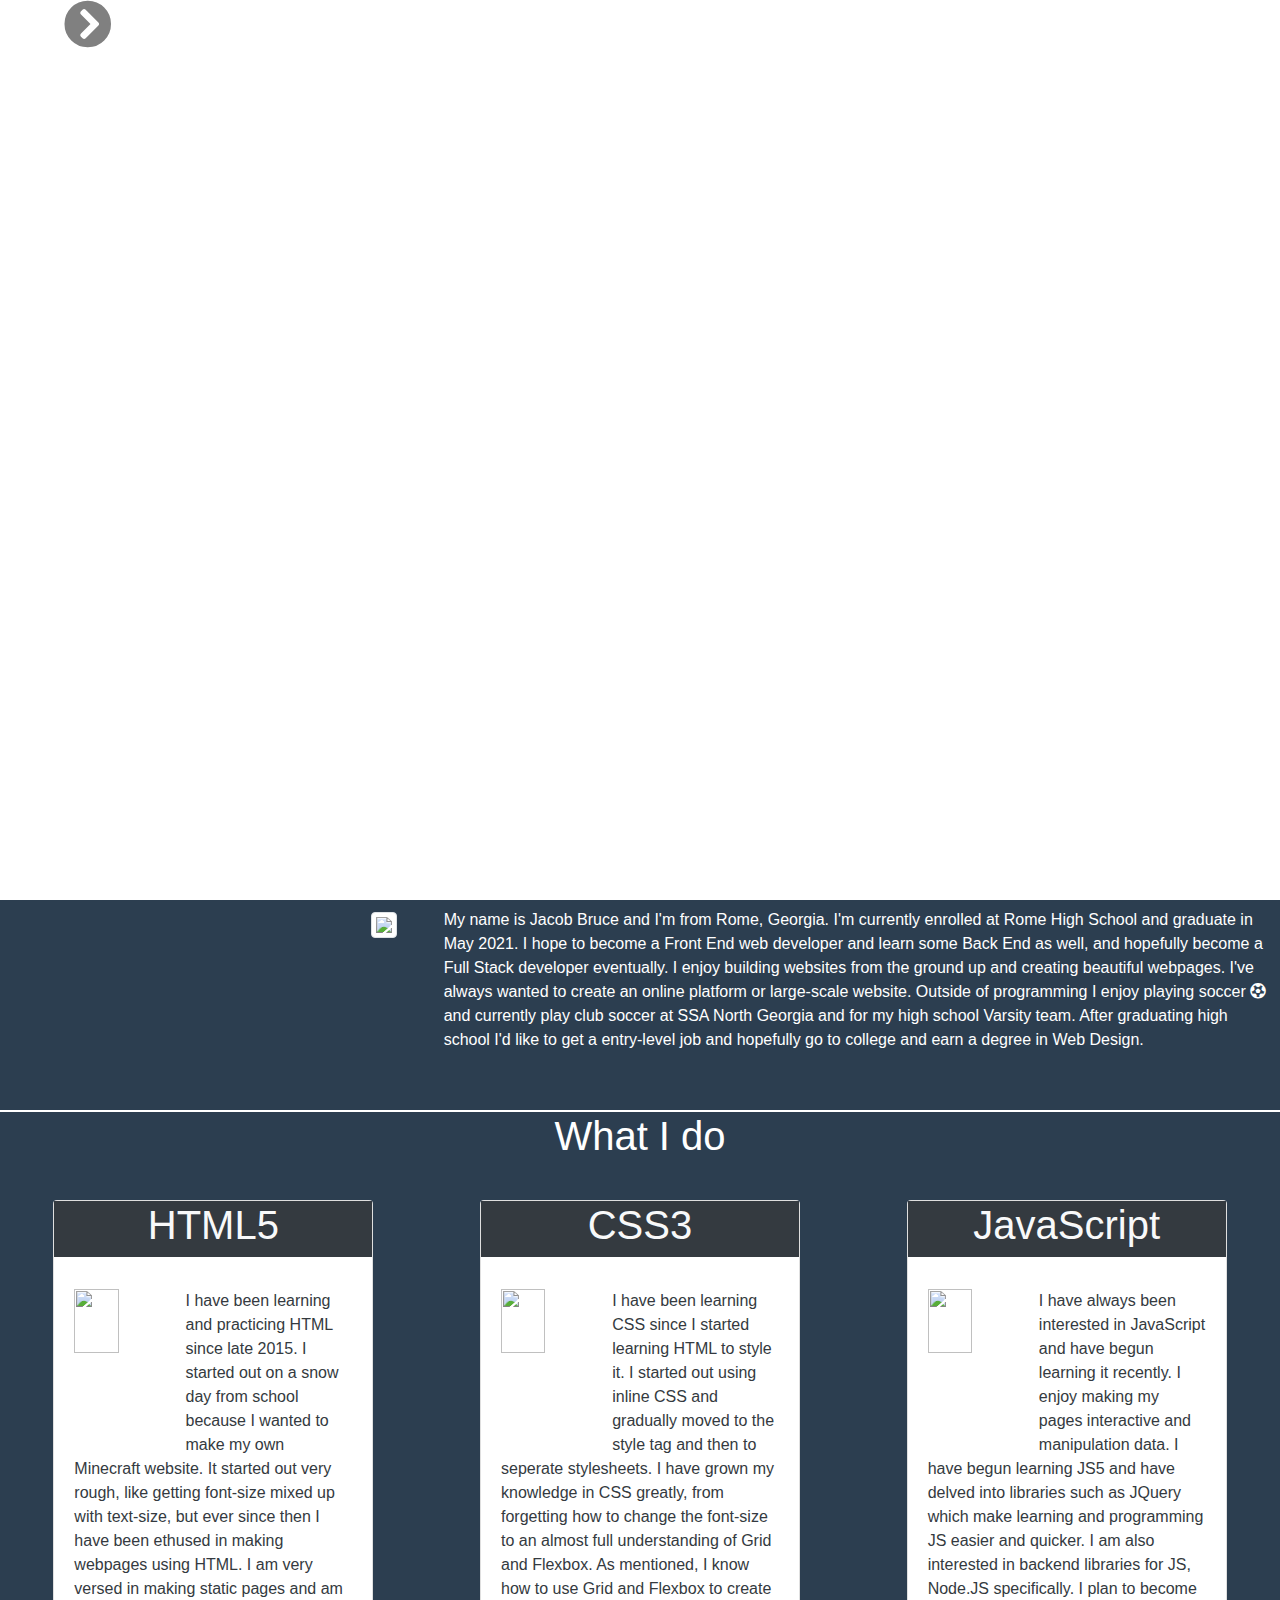
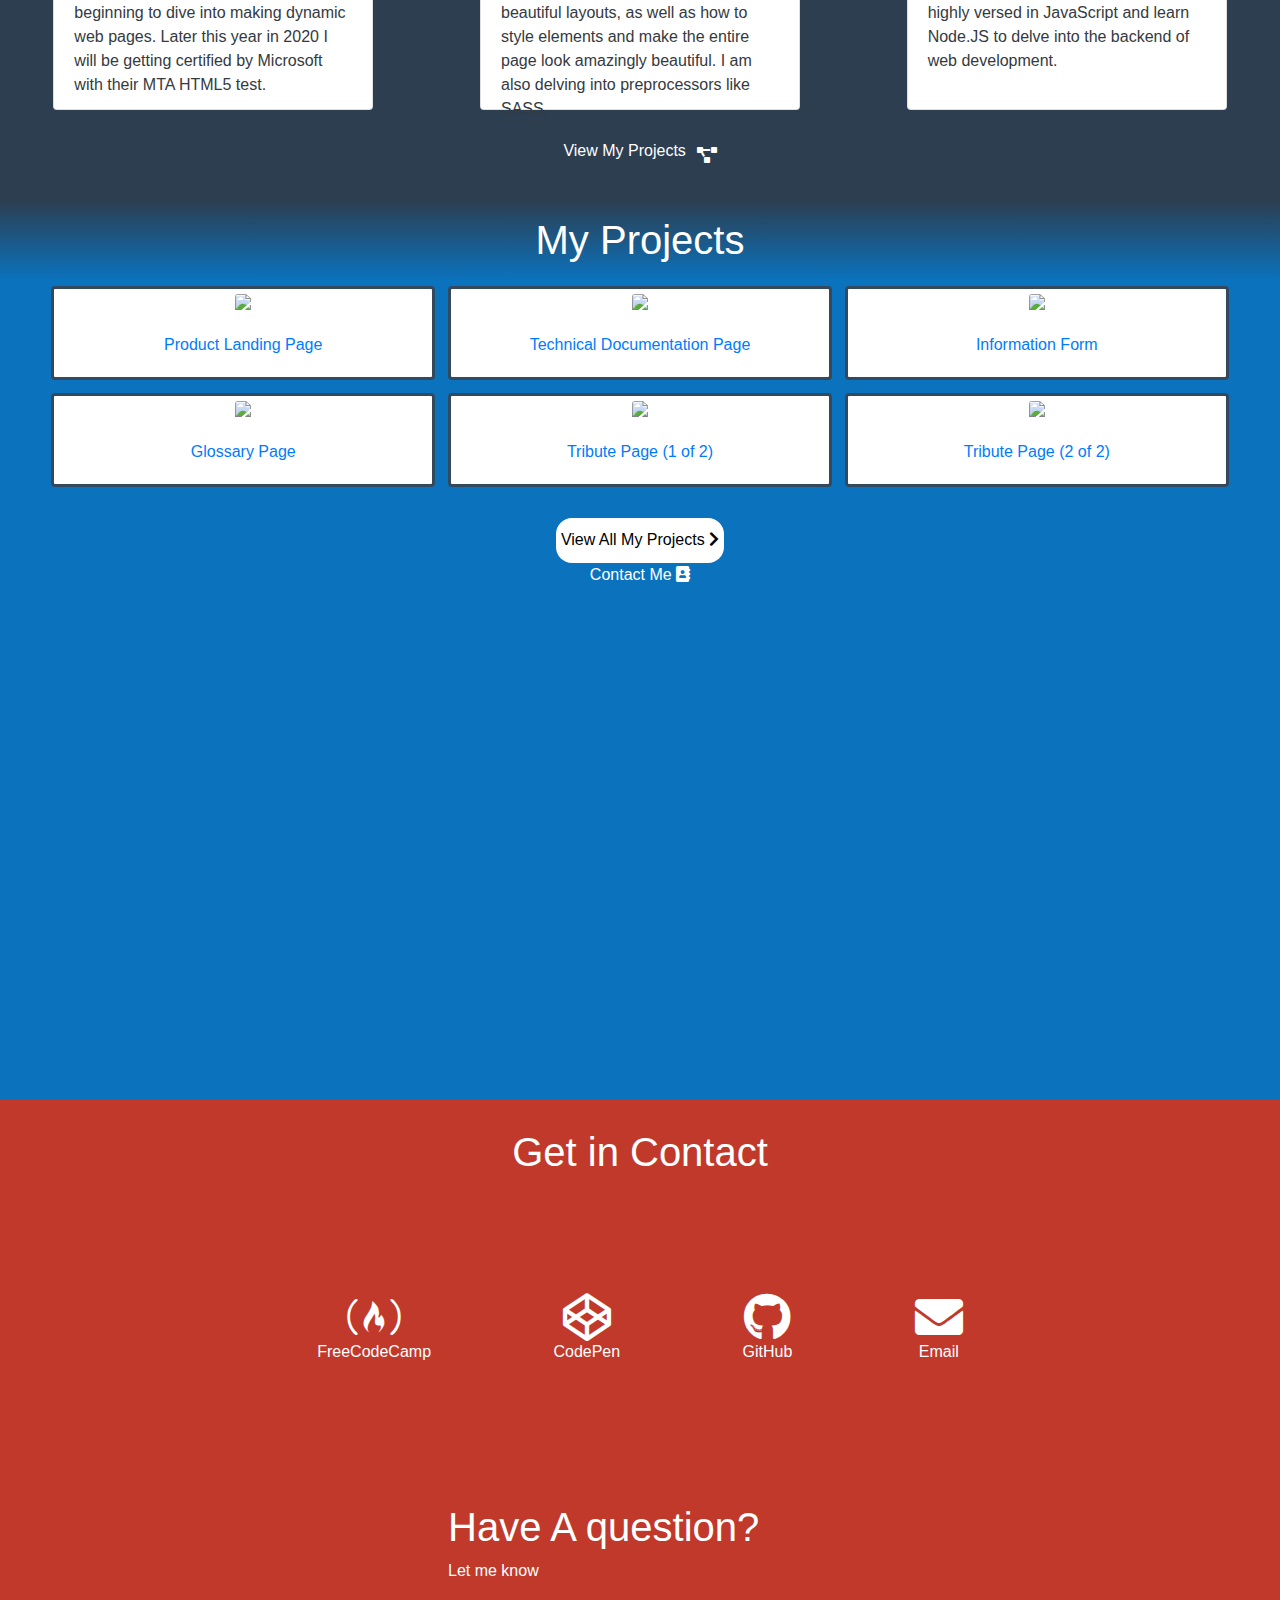
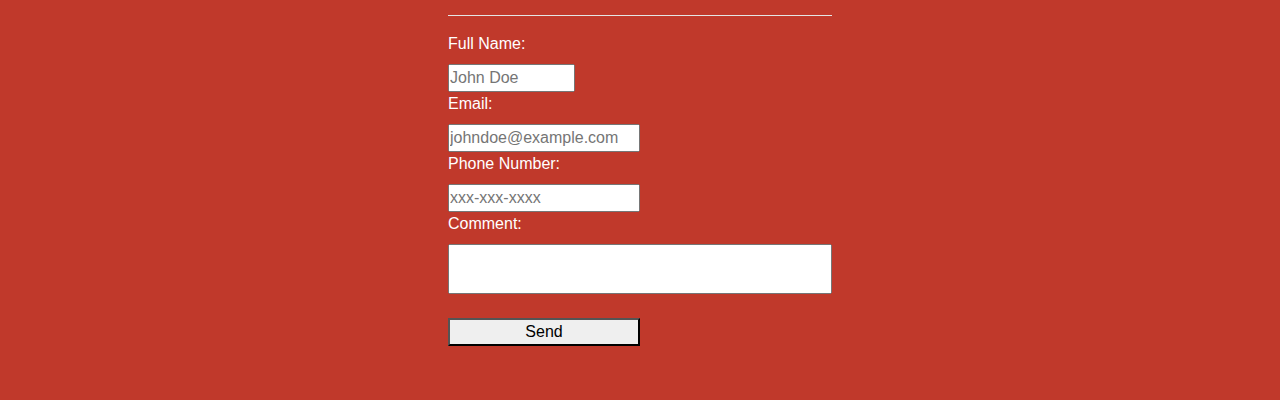
==== index.html @ b1f27647 "Fixed C&P Error" ====
<!DOCTYPE html>
<hmtl>

  <head>
    <link rel="stylesheet" type="text/css"
      href="https://cdnjs.cloudflare.com/ajax/libs/twitter-bootstrap/4.1.3/css/bootstrap.min.css">
    <link rel="stylesheet" type="text/css"
      href="https://cdnjs.cloudflare.com/ajax/libs/font-awesome/5.11.2/css/all.min.css">
    <link rel="stylesheet" type="text/css" href="Main.css">
  </head>

  <body>
    <script src="https://cdnjs.cloudflare.com/ajax/libs/jquery/3.4.1/jquery.min.js"></script>
    <script src="https://cdnjs.cloudflare.com/ajax/libs/popper.js/1.16.0/popper.min.js"></script>
    <script src="https://cdnjs.cloudflare.com/ajax/libs/twitter-bootstrap/4.4.1/js/bootstrap.min.js"></script>
    <script src="Main.js"></script>
    <!-- In use on CodePen -- For copy and paste only -->
    <script src="https://cdn.freecodecamp.org/testable-projects-fcc/v1/bundle.js"></script>

    <nav id="navbar">
      <i class="fas fa-chevron-circle-right fa-3x" id="nav-icon"></i>
      <div id="nav-sub">
        <a href="#welcome-section">
          <i class="fas fa-user fa-2x"></i>
        </a>
        <a href="#projects">
          <i class="fas fa-clipboard-list fa-2x"></i>
        </a>
        <a href="#contact">
          <i class="fas fa-address-card fa-2x"></i>
        </a>
      </div>
    </nav>

    <header id="heading-section">

      <div style="text-align: center;">
        <object data="https://s3-us-west-2.amazonaws.com/s.cdpn.io/1438993/Logo2.svg" type="image/svg+xml"></object>
        <h1> Hi, I'm Jacob Bruce </h1>
        <br>
        <h2> A Front-End web devleoper </h2>
      </div>

      <a href="#welcome-section">
        <i class="fas fa-angle-double-down fa-3x"
          style="position: absolute; bottom: 5%;animation: upAndDown 2s linear 1s infinite;"></i>
      </a>

    </header>

    <section id="welcome-section">

      <div class="center-ctnr" id="prsnl-timg-ctnr">
        <img class="img-fluid img-thumbnail" src="https://s3-us-west-2.amazonaws.com/s.cdpn.io/1438993/PFPHoco.jpg"
          id="personal-thumbnail" onmouseover="pfpHover()" onmouseout="pfpUnHover()" />
      </div>

      <article id="about-me">
        My name is Jacob Bruce and I'm from Rome, Georgia. I'm currently enrolled at Rome High School and graduate in May 2021. I hope to become a Front End web developer and learn some Back End as well, and hopefully become a Full Stack developer eventually. I enjoy building websites from the ground up and creating beautiful webpages. I've always wanted to create an online platform or large-scale website. Outside of programming I enjoy playing soccer <i class="fas fa-futbol"></i> and currently play club soccer at SSA North Georgia and for my high school Varsity team. After graduating high school I'd like to get a entry-level job and hopefully go to college and earn a degree in Web Design.
      </article>

      <div id="whatIDo" class="center-ctnr">
        <h1> What I do </h1>
      </div>

      <div id="card-ctnr">

        <div class="card" id="htmlCard">
          <div class="card-title bg-dark text-light text-center">
            <h1> HTML5 </h1>
          </div>
          <div class="card-body text-dark"> 
            <img src="https://s3-us-west-2.amazonaws.com/s.cdpn.io/1438993/html5-logo.svg" style="width:40%;height:40%;float:left;"/>
            <p> 
            
              I have been learning and practicing HTML since late 2015. I started out on a snow day from school because I wanted to make my own Minecraft website. It started out very rough, like getting font-size mixed up with text-size, but ever since then I have been ethused in making webpages using HTML. I am very versed in making static pages and am beginning to dive into making dynamic web pages. Later this year in 2020 I will be getting certified by Microsoft with their MTA HTML5 test.
              
            </p>
          </div>
        </div>

        <div class="card" id="cssCard">
          <div class="card-title bg-dark text-light text-center">
            <h1> CSS3 </h1>
          </div>
          <div class="card-body text-dark"> 
            <img src="https://s3-us-west-2.amazonaws.com/s.cdpn.io/1438993/css3-logo.svg" style="width:40%;height:40%;float:left;"/>
            <p>
            
              I have been learning CSS since I started learning HTML to style it. I started out using inline CSS and gradually moved to the style tag and then to seperate stylesheets. I have grown my knowledge in CSS greatly, from forgetting how to change the font-size to an almost full understanding of Grid and Flexbox. As mentioned, I know how to use Grid and Flexbox to create beautiful layouts, as well as how to style elements and make the entire page look amazingly beautiful. I am also delving into preprocessors like SASS.
            
            </p>
          </div>
        </div>

        <div class="card" id="laterCard">
          <div class="card-title bg-dark text-light text-center">
            <h1> JavaScript </h1>
          </div>
          <div class="card-body text-dark"> 
            <!-- <i class="fab fa-js-square fa-8x" style="color:yellow"></i> -->
            <img src="https://s3-us-west-2.amazonaws.com/s.cdpn.io/1438993/js5-logo.svg" style="width: 40%;height:40%; float:left;" />
            <p> 
              
              I have always been interested in JavaScript and have begun learning it recently. I enjoy making my pages interactive and manipulation data. I have begun learning JS5 and have delved into libraries such as JQuery which make learning and programming JS easier and quicker. I am also interested in backend libraries for JS, Node.JS specifically. I plan to become highly versed in JavaScript and learn Node.JS to delve into the backend of web development.
              
            </p>
          </div>
        </div>

      </div>

      <div id="toProj">
        <a href="#projects">
          <h6> View My Projects </h6>
          <i class="fas fa-project-diagram"></i>
        </a>
      </div>

    </section>

    <section id="projects">

      <h1 id="proj-sec-title"> My Projects </h1>

      <div id="proj-g-ctnr">

        <div class="project-tile card">
          <img class="card-img-top" src="https://i.imgur.com/QdYZKJm.png" />
          <div class="card-body">
            <a class="card-link" href=""> Product Landing Page </a>
          </div>
        </div>
        <div class="project-tile card">
          <img class="card-img-top" src="https://i.imgur.com/Fvy6zBQ.png" />
          <div class="card-body">
            <a class="card-link" href=""> Technical Documentation Page </a>
          </div>
        </div>
        <div class="project-tile card">
          <img class="card-img-top" src="https://i.imgur.com/29gOL0o.png" />
          <div class="card-body">
            <a class="card-link" href=""> Information Form </a>
          </div>
        </div>

        <div class="project-tile card">
          <img class="card-img-top" src="https://i.imgur.com/FCxvgwI.png" />
          <div class="card-body">
            <a class="card-link" href=""> Glossary Page </a>
          </div>
        </div>
        <div class="project-tile card">
          <img class="card-img-top" src="https://i.imgur.com/51404js.png" />
          <div class="card-body">
            <a class="card-link" href=""> Tribute Page (1 of 2) </a>
          </div>
        </div>

        <div class="project-tile card">
          <img class="card-img-top" src="https://i.imgur.com/tkwtBOj.png" />
          <div class="card-body">
            <a class="card-link" href=""> Tribute Page (2 of 2) </a>
          </div>
        </div>

      </div>

        <br/>
      <form action="https://codepen.io/Jacob-Bruce/pens/public" method="get" target="_blank">
        <button id="full-proj" type="submit">
          View All My Projects
          <i class="fas fa-chevron-right"></i>
        </button>
      </form>

      <a href="#contact" id="to-contact"> Contact Me <i class="fas fa-address-book"></i> </a>

    </section>

    <section id="contact">
      <h1 id="contact-title"> Get in Contact </h1>
      <div id="contact-icons">

        <a id="profile-link" href="https://www.freecodecamp.org/jacob_bruce" target="_blank">
          <i class="fab fa-free-code-camp fa-3x"></i>
          <h6> FreeCodeCamp </h6>
        </a>
        <a id="cdpn-icon" href="https://codepen.io/Jacob-Bruce" target="_blank">
          <i class="fab fa-codepen fa-3x"></i>
          <h6> CodePen </h6>
        </a>
        <a id="github-icon" href="https://github.com/JacobTyBruce" target="_blank">
          <i class="fab fa-github fa-3x"></i>
          <h6> GitHub </h6>
        </a>
        <a id="email-icon" href="mailto:jacobbrucedev@gmail.com?Subject=">
          <i class="fas fa-envelope fa-3x"></i>
          <h6> Email </h6>
        </a>

      </div>

      <form id="response-form" action="" method="POST">
        <h1> Have A question? </h1>
        <p> Let me know </p>
        <hr style="background:white">
        <label for="fullName"> Full Name: </label>
        <input type="text" name="fullName" id="fullName" placeholder="John Doe" required> </input>
        <label for="email"> Email: </label>
        <input type="email" name="email" id="email" placeholder="johndoe@example.com" required> </input>
        <label for="tel"> Phone Number: </label>
        <input type="tel" name="tel" id="tel" placeholder="xxx-xxx-xxxx"> </input>
        <label for="comment"> Comment: </label>
        <textarea id="comment-area" name="comment" required> </textarea>
        <br />
        <button type="submit" id="send-btn"> Send </button>
      </form>

    </section>

  </body>

  <?php
    $name = htmlspecialchars($_POST["fullName"]);
    echo $name;
  ?>

  </html>
---- Main.css ----
* {
  margin: 0px;
  padding: 0px;
  scroll-behavior: smooth;
}

body {
  overflow-x: hidden; 
}

img {
  max-width: 100%;
  max-height: 100%;
}

.center-ctnr {
  justify-content: center;
  align-items: center;
  text-align: center;
}

.h-line {
  width: 100%;
  height: 5%;
  z-index: 1;
  background: red;
}

/* ------------------ End Global Classes -----------------*/

#navbar {
  display: flex;
  height: 30vh;
  flex-direction: column;
  align-items: center;
  position: fixed;
  z-index: 1;
  left: 5vw;
  top: 0;
}

#nav-icon {
  position: sticky;
  color: grey;
  transition: 0.5s;
}

#nav-icon:hover {
  cursor: pointer;
}

.nav-icon-on {
  background: black;
  color: white;
  transform: rotate(90deg);
  border-top-left-radius: 50%;
  border-bottom-left-radius: 50%;
  transition: 0.5s;
}

.nav-icon-off {
  background: none;
  color: grey;
  transform: rotate(0deg);
  transition: 0.5s;
}

#nav-sub {
  flex-direction: column;
  justify-content: space-between;
  align-items: center;
  color: white;
  background: black;
  height: 100%;
  width: 100%;
  padding: 15px 5px 5px 5px;
  display: none;
}

#nav-sub a {
  color: white;
  text-decoration: none;
}

#nav-sub a:hover {
  color: #17a2b8;
}

/* make appear */
#nav-icon:hover ~ #nav-sub {
  display: flex;
  animation: navSlideDown 2s linear;
}

#nav-sub:hover {
  display: flex;
}

/* End Nav */

#heading-section {
  display: flex;
  height: 100vh;
  width: 100vw;
  align-items: center;
  justify-content: center;
  flex-direction: column;
  text-align: center;
  background-image: url('https://wallpaperplay.com/walls/full/5/9/a/164622.jpg');
  background-size: cover;
  /* background: Lightblue; */
  position: relative;
  color: white;
}

#heading-section h1 {
  font-size: 7rem;
  color: white;
  animation: headerSlide 3s 1;
}

#heading-section h2, #heading-section p {
  color: white;
}

#heading-section a {
  text-decoration: none;
  color: white;
}

#welcome-section {
  height: 100vh;
  width: 100vw;
  display: grid;
  grid-template-columns: repeat(3, 1fr);
  grid-template-rows: 1fr 10% 2fr 10%;
  column-gap: 2vw;
  grid-template-areas: "timg abMe abMe"
                       "iDo iDo iDo"
                       "card card card"
                       ". toProj .";
  /* could make cards all in one container to fit them in middle w/ padding */
  color: white;
  background: #2c3e50; 
}

#prsnl-timg-ctnr {
  grid-area: timg;
  padding: 3%;
  text-align: right;
}

#about-me {
  grid-area: abMe;
  padding: 1%;
}

#whatIDo {
  grid-area: iDo;
  text-align: center;
  border-top: 2px solid white;
}


#htmlCard {
  width: 25%;
}

#cssCard {
  width: 25%;
}

#laterCard {
  width: 25%;
}

#card-ctnr {
  grid-area: card;
  display: flex;
  flex-direction: row;
  justify-content: space-around;
}

#card-ctnr .card{
  width: 25%;
}

#toProj {
  grid-area: toProj;
  display: flex;
  flex-direction: row;
  justify-content: center;
  align-items: center;
}
#toProj p {
  display: inline;
}

#toProj a {
  display: flex;
  width: 40%;
  flex-direction: row;
  align-items: center;
  justify-content: space-around;
  color: white;
  text-decoration: none;
}

#toProj > a:hover {
  /* Try to make button that fills border */
}

#projects {
  width: 100vw;
  min-height: 100vh;
  display: inline-flex;
  text-align: center;
  flex-direction: column;
  background: #0b72bd;
}

#proj-sec-title {
  display: inline;
  padding: 1rem;
  text-align: center;
  background: linear-gradient(#2c3e50, #0b72bd);
  color: white;
  margin: 0px; /* why was there a margin before added this? */
}

#proj-g-ctnr {
  display: flex;
  flex-direction: row;
  flex-wrap: wrap;
  align-items: center;
  justify-content: center;
}

.project-tile {
  display:inline-block;
  width: 30%;
  margin: 0.5%;
  text-align: center;
  border: 3px solid #34495e;
  background: white;
}

#full-proj {
  display: inline-block;
  height: 5vh;
  text-align: center;
  align-self: center;
  background: white;
  color: black;
  border: none;
  padding: 5px;
  border-radius: 16px;
  transition: 0.5s;
}

#full-proj i {
  animation: leftToRight 1.5s linear infinite paused;
  transition: 0.3s;
}

#full-proj:hover {
  color: white;
  background: #3399ff;
  cursor: pointer;
  transition: 0.5s;
}

#full-proj:hover i {
  color: white;
  margin-left: 5px;
  animation-play-state: running;
  transition: 0.3s;
}



/*
#full-proj::before {
  background: white;
  width: 0%;
  height: 5%;
  position: absolute;
  left:0px;
  content: "";
}

#full-proj:hover::before {
  width: 10%;
  content:"View All My Projects"
}

*/

#to-contact {
  color: white;
  text-decoration: none;
}

#contact {
  width: 100vw;
  min-height: 100vh;
  display: flex;
  flex-direction: column;
  justify-content: space-around;
  align-items: center;
  background: #c0392b;
  color: white;
}

#contact-title {
  /* background: linear-gradient(#0b72bd, #c0392b)*/
}

#contact-icons {
  width: 60vw;
  height: 20vh;
  display: flex;
  flex-direction: row;
  /*
  grid-template-columns: repeat(4, 15vw);
  grid-template-rows: 50% 50%;
  grid-template-areas: "fcc cdpn github email";
  */
  text-align: center;
  justify-content: space-around;
  align-items: center;
  /* border: 1px solid white; */
}

#contact-icons a {
  color: white;
  transition: 0.3s;
}

#contact-icons a:hover {
  color: #00ccff;
  text-decoration: none;
  transition: 0.3s;
}

/* Change this to "fcc-icon" when transferring to GH, only for challenge */
#profile-link {
  grid-area: fcc;
}

#cdpn-icon {
  grid-area: cdpn;
}

#github-icon {
  grid-area: github;
}

#email-icon {
  grid-area: email;
}

#response-form {
  display: flex;
  flex-direction: column;
  width: 30vw;
  margin: 2%;
}

#fullName {
  width: 33%;
}

#email {
  width: 50%;
}

#tel {
  width: 12em;
}

#comment-area {
  resize: none;
}

#send-btn {
  width: 50%;
  height: 10%;
}

/* figure out how to slide in from top */
@keyframes headerSlide {
  from {opacity: 0;}
  to {opacity: 1;}
}

@keyframes upAndDown {
  0% {transform: translateY(0%);}
  25% {transform: translateY(-10%);}
  50% {transform: translateY(0%);}
  75% {transform: translateY(10%);}
  100% {transform: translateY(0%);}
}

@keyframes leftToRight {
  0% {transform: translateX(0px);}
  50% {transform: translateX(5px);}
  100% {transform: translateX(0px);}
}

/* Slide Down
@keyframes navSlideDown{
  from {height: 0%;};
  to {height: 20vh;};
}
*/

/* Media Queries */

/* iPhone 6-8 */
@media only screen 
  and (min-device-width: 375px) 
  and (max-device-width: 667px) 
  and (-webkit-min-device-pixel-ratio: 2) { 
  
    #htmlCard, #cssCard, #laterCard {
      width: 100vw;
    }
}
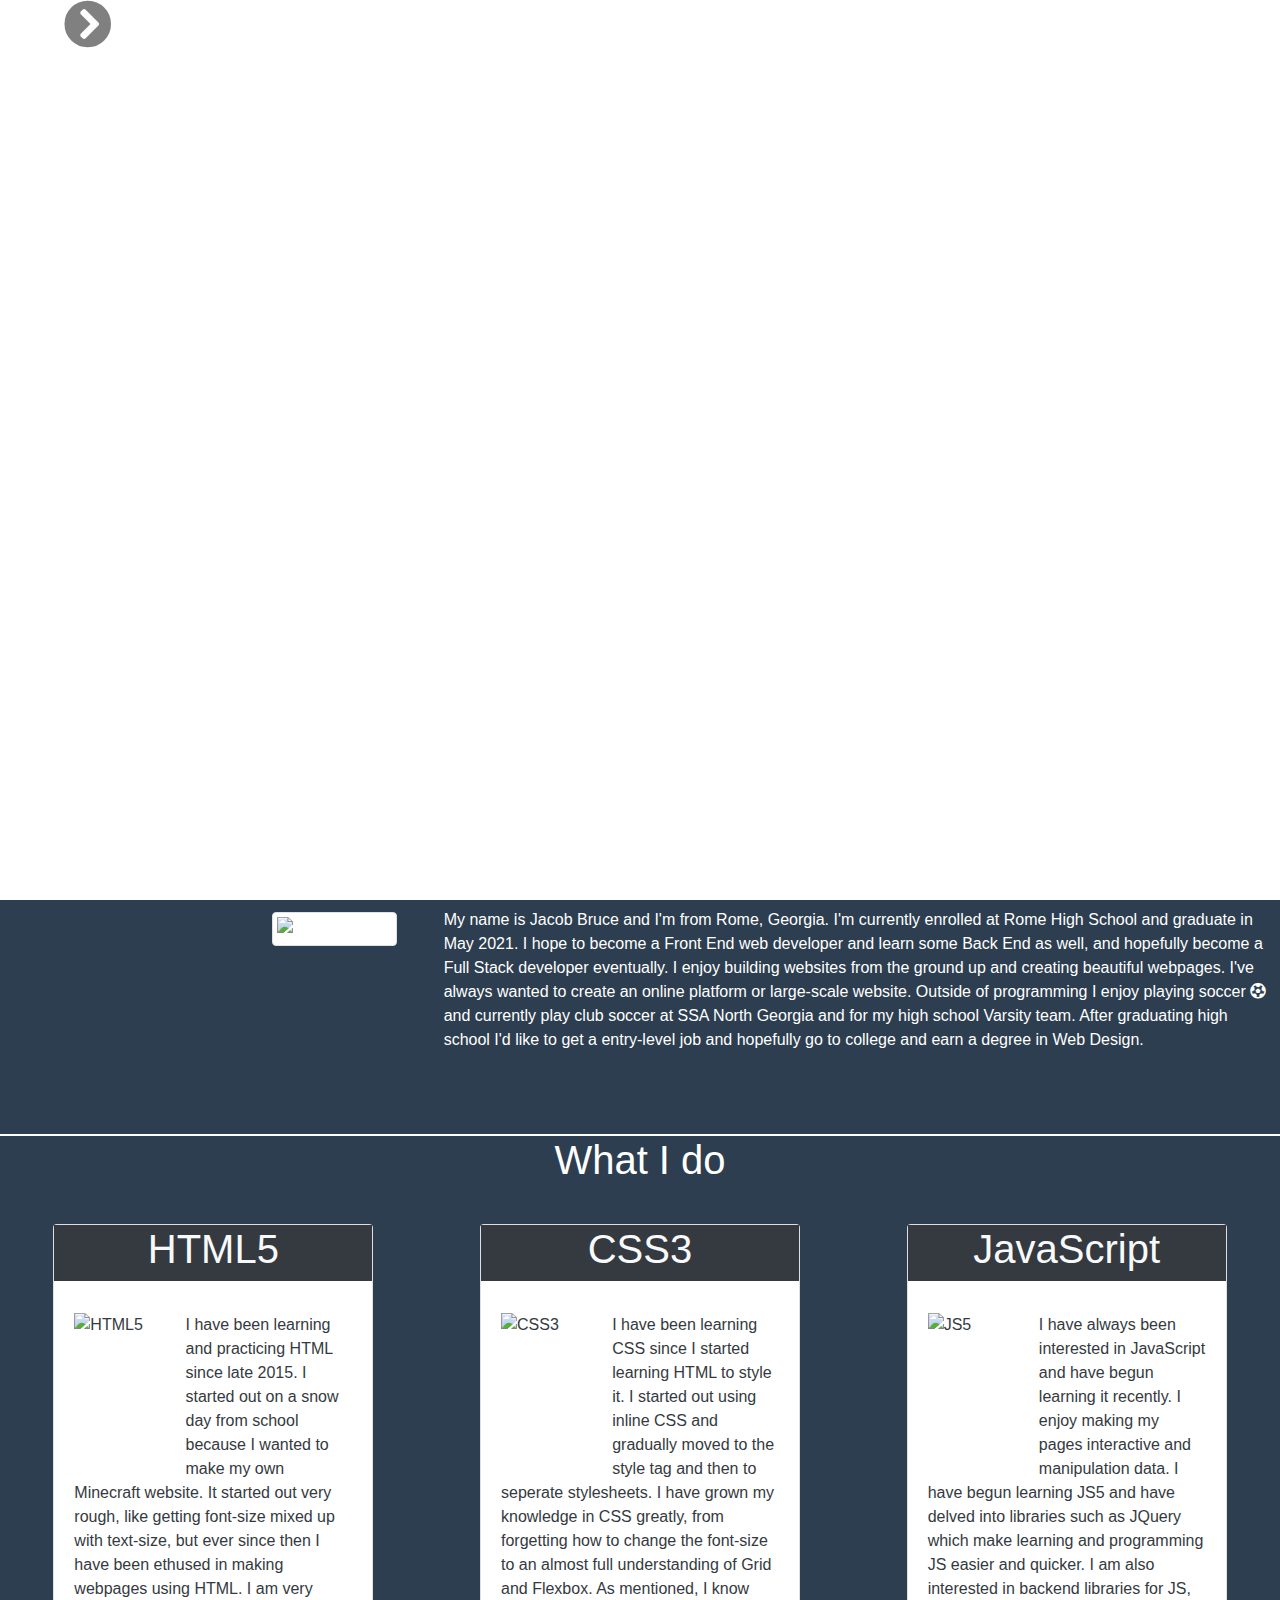
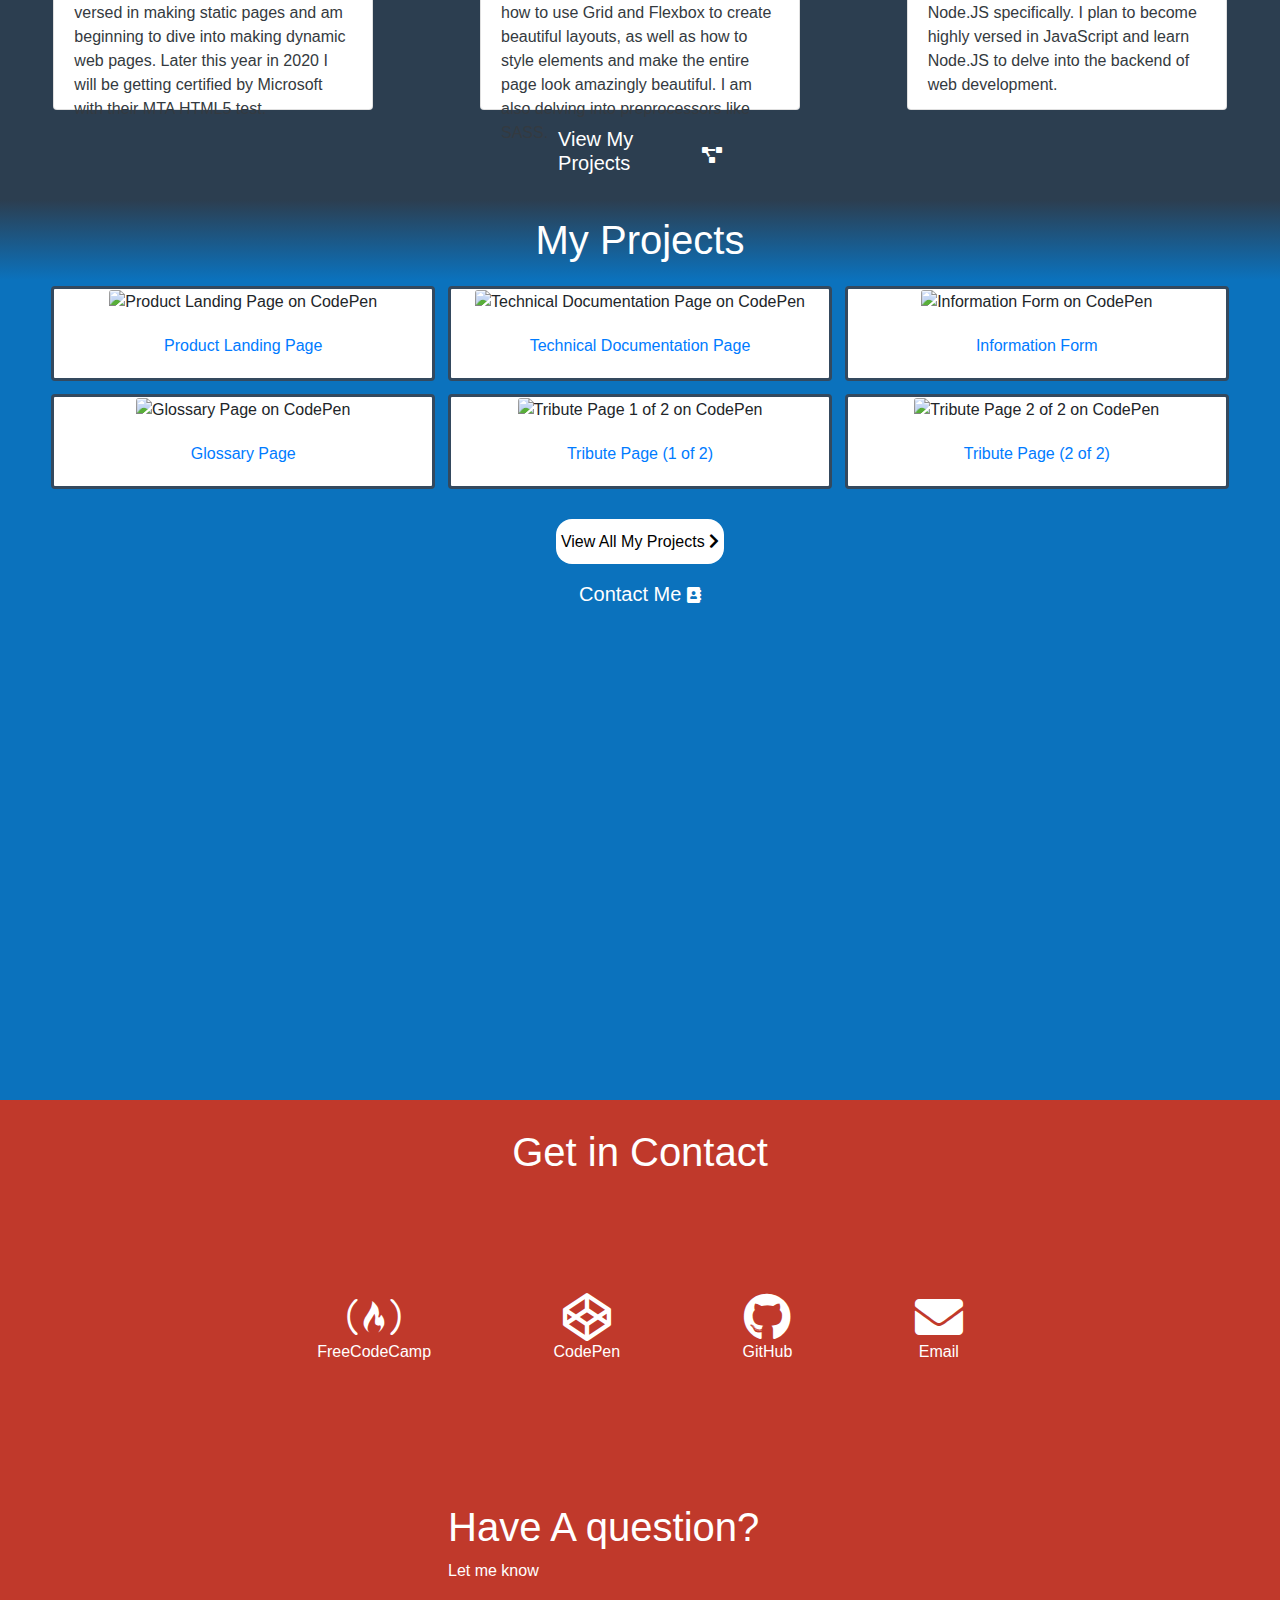
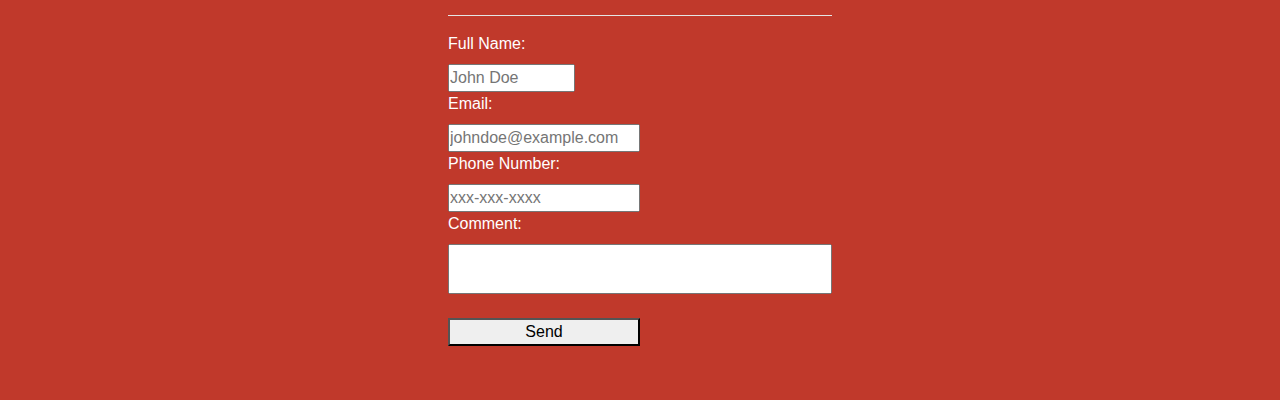
==== commit 4c644ab2: "Update index.html" ====
--- a/index.html
+++ b/index.html
@@ -1,22 +1,20 @@
 <!DOCTYPE html>
-<hmtl>
+<hmtl lang="en">
+  <head>
+      <meta charset="utf-8">
+      <meta name="viewport" content="width=device-width, initial-scale=1">
+      <title> Jacob Bruce </title>
+    <link rel="stylesheet" type="text/css" href="https://cdnjs.cloudflare.com/ajax/libs/twitter-bootstrap/4.1.3/css/bootstrap.min.css">
+    <link rel="stylesheet" type="text/css" href="https://cdnjs.cloudflare.com/ajax/libs/font-awesome/5.11.2/css/all.min.css">
+    <link rel="stylesheet" type="text/css" href="Main.css">
+    <link rel="icon" type="image/png" href="/nc_assets/img/icon/Logo-Fav-16.png">
+    <link rel="icon" type="image/png" href="/nc_assets/img/icon/Logo-Fav-32.png">
 
-  <head>
-    <link rel="stylesheet" type="text/css"
-      href="https://cdnjs.cloudflare.com/ajax/libs/twitter-bootstrap/4.1.3/css/bootstrap.min.css">
-    <link rel="stylesheet" type="text/css"
-      href="https://cdnjs.cloudflare.com/ajax/libs/font-awesome/5.11.2/css/all.min.css">
-    <link rel="stylesheet" type="text/css" href="Main.css">
   </head>
-
   <body>
     <script src="https://cdnjs.cloudflare.com/ajax/libs/jquery/3.4.1/jquery.min.js"></script>
     <script src="https://cdnjs.cloudflare.com/ajax/libs/popper.js/1.16.0/popper.min.js"></script>
     <script src="https://cdnjs.cloudflare.com/ajax/libs/twitter-bootstrap/4.4.1/js/bootstrap.min.js"></script>
-    <script src="Main.js"></script>
-    <!-- In use on CodePen -- For copy and paste only -->
-    <script src="https://cdn.freecodecamp.org/testable-projects-fcc/v1/bundle.js"></script>
-
     <nav id="navbar">
       <i class="fas fa-chevron-circle-right fa-3x" id="nav-icon"></i>
       <div id="nav-sub">
@@ -31,141 +29,110 @@
         </a>
       </div>
     </nav>
-
     <header id="heading-section">
-
       <div style="text-align: center;">
         <object data="https://s3-us-west-2.amazonaws.com/s.cdpn.io/1438993/Logo2.svg" type="image/svg+xml"></object>
         <h1> Hi, I'm Jacob Bruce </h1>
         <br>
-        <h2> A Front-End web devleoper </h2>
+        <h2> A Front-End Web Developer </h2>
       </div>
-
       <a href="#welcome-section">
-        <i class="fas fa-angle-double-down fa-3x"
-          style="position: absolute; bottom: 5%;animation: upAndDown 2s linear 1s infinite;"></i>
+        <i class="fas fa-angle-double-down fa-3x" style="animation: upAndDown 2s linear 1s infinite;"></i>
       </a>
-
     </header>
-
     <section id="welcome-section">
-
       <div class="center-ctnr" id="prsnl-timg-ctnr">
-        <img class="img-fluid img-thumbnail" src="https://s3-us-west-2.amazonaws.com/s.cdpn.io/1438993/PFPHoco.jpg"
-          id="personal-thumbnail" onmouseover="pfpHover()" onmouseout="pfpUnHover()" />
+        <img class="img-fluid img-thumbnail" src="https://s3-us-west-2.amazonaws.com/s.cdpn.io/1438993/PFPHoco.jpg" alt="Profile Picture" id="personal-thumbnail" onmouseover="pfpHover()" onmouseout="pfpUnHover()" />
       </div>
-
       <article id="about-me">
         My name is Jacob Bruce and I'm from Rome, Georgia. I'm currently enrolled at Rome High School and graduate in May 2021. I hope to become a Front End web developer and learn some Back End as well, and hopefully become a Full Stack developer eventually. I enjoy building websites from the ground up and creating beautiful webpages. I've always wanted to create an online platform or large-scale website. Outside of programming I enjoy playing soccer <i class="fas fa-futbol"></i> and currently play club soccer at SSA North Georgia and for my high school Varsity team. After graduating high school I'd like to get a entry-level job and hopefully go to college and earn a degree in Web Design.
       </article>
-
       <div id="whatIDo" class="center-ctnr">
         <h1> What I do </h1>
       </div>
-
       <div id="card-ctnr">
-
         <div class="card" id="htmlCard">
           <div class="card-title bg-dark text-light text-center">
             <h1> HTML5 </h1>
           </div>
           <div class="card-body text-dark"> 
-            <img src="https://s3-us-west-2.amazonaws.com/s.cdpn.io/1438993/html5-logo.svg" style="width:40%;height:40%;float:left;"/>
+            <img src="https://s3-us-west-2.amazonaws.com/s.cdpn.io/1438993/html5-logo.svg" style="width:40%;height:40%;float:left;" alt="HTML5"/>
             <p> 
-            
               I have been learning and practicing HTML since late 2015. I started out on a snow day from school because I wanted to make my own Minecraft website. It started out very rough, like getting font-size mixed up with text-size, but ever since then I have been ethused in making webpages using HTML. I am very versed in making static pages and am beginning to dive into making dynamic web pages. Later this year in 2020 I will be getting certified by Microsoft with their MTA HTML5 test.
-              
             </p>
           </div>
         </div>
-
         <div class="card" id="cssCard">
           <div class="card-title bg-dark text-light text-center">
             <h1> CSS3 </h1>
           </div>
           <div class="card-body text-dark"> 
-            <img src="https://s3-us-west-2.amazonaws.com/s.cdpn.io/1438993/css3-logo.svg" style="width:40%;height:40%;float:left;"/>
+            <img src="https://s3-us-west-2.amazonaws.com/s.cdpn.io/1438993/css3-logo.svg" style="width:40%;height:40%;float:left;" alt="CSS3"/>
             <p>
-            
               I have been learning CSS since I started learning HTML to style it. I started out using inline CSS and gradually moved to the style tag and then to seperate stylesheets. I have grown my knowledge in CSS greatly, from forgetting how to change the font-size to an almost full understanding of Grid and Flexbox. As mentioned, I know how to use Grid and Flexbox to create beautiful layouts, as well as how to style elements and make the entire page look amazingly beautiful. I am also delving into preprocessors like SASS.
-            
             </p>
           </div>
         </div>
-
         <div class="card" id="laterCard">
           <div class="card-title bg-dark text-light text-center">
             <h1> JavaScript </h1>
           </div>
           <div class="card-body text-dark"> 
             <!-- <i class="fab fa-js-square fa-8x" style="color:yellow"></i> -->
-            <img src="https://s3-us-west-2.amazonaws.com/s.cdpn.io/1438993/js5-logo.svg" style="width: 40%;height:40%; float:left;" />
+            <img src="https://s3-us-west-2.amazonaws.com/s.cdpn.io/1438993/js5-logo.svg" style="width: 40%;height:40%; float:left;" alt="JS5"/>
             <p> 
-              
               I have always been interested in JavaScript and have begun learning it recently. I enjoy making my pages interactive and manipulation data. I have begun learning JS5 and have delved into libraries such as JQuery which make learning and programming JS easier and quicker. I am also interested in backend libraries for JS, Node.JS specifically. I plan to become highly versed in JavaScript and learn Node.JS to delve into the backend of web development.
-              
             </p>
           </div>
         </div>
-
       </div>
-
       <div id="toProj">
         <a href="#projects">
-          <h6> View My Projects </h6>
+          <h5> View My Projects </h5>
           <i class="fas fa-project-diagram"></i>
         </a>
       </div>
-
     </section>
-
     <section id="projects">
-
       <h1 id="proj-sec-title"> My Projects </h1>
-
       <div id="proj-g-ctnr">
-
         <div class="project-tile card">
-          <img class="card-img-top" src="https://i.imgur.com/QdYZKJm.png" />
+          <img class="card-img-top" src="https://i.imgur.com/QdYZKJm.png" alt="Product Landing Page on CodePen" />
           <div class="card-body">
-            <a class="card-link" href=""> Product Landing Page </a>
+            <a class="card-link" href="https://codepen.io/Jacob-Bruce/pen/povvYro" target="_blank"> Product Landing Page </a>
           </div>
         </div>
         <div class="project-tile card">
-          <img class="card-img-top" src="https://i.imgur.com/Fvy6zBQ.png" />
+          <img class="card-img-top" src="https://i.imgur.com/Fvy6zBQ.png" alt="Technical Documentation Page on CodePen" />
           <div class="card-body">
-            <a class="card-link" href=""> Technical Documentation Page </a>
+            <a class="card-link" href="https://codepen.io/Jacob-Bruce/pen/BEEwgm" target="_blank"> Technical Documentation Page </a>
           </div>
         </div>
         <div class="project-tile card">
-          <img class="card-img-top" src="https://i.imgur.com/29gOL0o.png" />
+          <img class="card-img-top" src="https://i.imgur.com/29gOL0o.png" alt="Information Form on CodePen" />
           <div class="card-body">
-            <a class="card-link" href=""> Information Form </a>
-          </div>
-        </div>
-
-        <div class="project-tile card">
-          <img class="card-img-top" src="https://i.imgur.com/FCxvgwI.png" />
-          <div class="card-body">
-            <a class="card-link" href=""> Glossary Page </a>
+            <a class="card-link" href="https://codepen.io/Jacob-Bruce/pen/NmbdGJ" target="_blank"> Information Form </a>
           </div>
         </div>
         <div class="project-tile card">
-          <img class="card-img-top" src="https://i.imgur.com/51404js.png" />
+          <img class="card-img-top" src="https://i.imgur.com/FCxvgwI.png" alt="Glossary Page on CodePen"/>
           <div class="card-body">
-            <a class="card-link" href=""> Tribute Page (1 of 2) </a>
+            <a class="card-link" href="https://codepen.io/Jacob-Bruce/pen/WNNEVLK" target="_blank"> Glossary Page </a>
           </div>
         </div>
-
         <div class="project-tile card">
-          <img class="card-img-top" src="https://i.imgur.com/tkwtBOj.png" />
+          <img class="card-img-top" src="https://i.imgur.com/51404js.png" alt="Tribute Page 1 of 2 on CodePen" />
           <div class="card-body">
-            <a class="card-link" href=""> Tribute Page (2 of 2) </a>
+            <a class="card-link" href="https://codepen.io/Jacob-Bruce/pen/yrzWEe" target="_blank"> Tribute Page (1 of 2) </a>
           </div>
         </div>
-
+        <div class="project-tile card">
+          <img class="card-img-top" src="https://i.imgur.com/tkwtBOj.png" alt="Tribute Page 2 of 2 on CodePen"/>
+          <div class="card-body">
+            <a class="card-link" href="https://codepen.io/Jacob-Bruce/pen/ddwwdB" target="_blank"> Tribute Page (2 of 2) </a>
+          </div>
+        </div>
       </div>
-
         <br/>
       <form action="https://codepen.io/Jacob-Bruce/pens/public" method="get" target="_blank">
         <button id="full-proj" type="submit">
@@ -173,15 +140,12 @@
           <i class="fas fa-chevron-right"></i>
         </button>
       </form>
-
-      <a href="#contact" id="to-contact"> Contact Me <i class="fas fa-address-book"></i> </a>
-
+      <span style="height:2vh"></span>
+      <a href="#contact" id="to-contact"> <h5 style="display:inline;"> Contact Me </h5> <i class="fas fa-address-book"></i> </a>
     </section>
-
     <section id="contact">
       <h1 id="contact-title"> Get in Contact </h1>
       <div id="contact-icons">
-
         <a id="profile-link" href="https://www.freecodecamp.org/jacob_bruce" target="_blank">
           <i class="fab fa-free-code-camp fa-3x"></i>
           <h6> FreeCodeCamp </h6>
@@ -198,32 +162,23 @@
           <i class="fas fa-envelope fa-3x"></i>
           <h6> Email </h6>
         </a>
-
       </div>
-
-      <form id="response-form" action="" method="POST">
+      <form id="response-form" action="Main.php" method="POST">
         <h1> Have A question? </h1>
         <p> Let me know </p>
         <hr style="background:white">
         <label for="fullName"> Full Name: </label>
-        <input type="text" name="fullName" id="fullName" placeholder="John Doe" required> </input>
+        <input type="text" name="fullName" id="fullName" placeholder="John Doe" required />
         <label for="email"> Email: </label>
-        <input type="email" name="email" id="email" placeholder="johndoe@example.com" required> </input>
+        <input type="email" name="email" id="email" placeholder="johndoe@example.com" required />
         <label for="tel"> Phone Number: </label>
-        <input type="tel" name="tel" id="tel" placeholder="xxx-xxx-xxxx"> </input>
+        <input type="tel" name="tel" id="tel" placeholder="xxx-xxx-xxxx" />
         <label for="comment"> Comment: </label>
         <textarea id="comment-area" name="comment" required> </textarea>
         <br />
-        <button type="submit" id="send-btn"> Send </button>
+        <button type="submit" id="send-btn" name="submit"> Send </button>
       </form>
-
     </section>
-
+      <script src="Main.js"></script>
   </body>
-
-  <?php
-    $name = htmlspecialchars($_POST["fullName"]);
-    echo $name;
-  ?>
-
   </html>
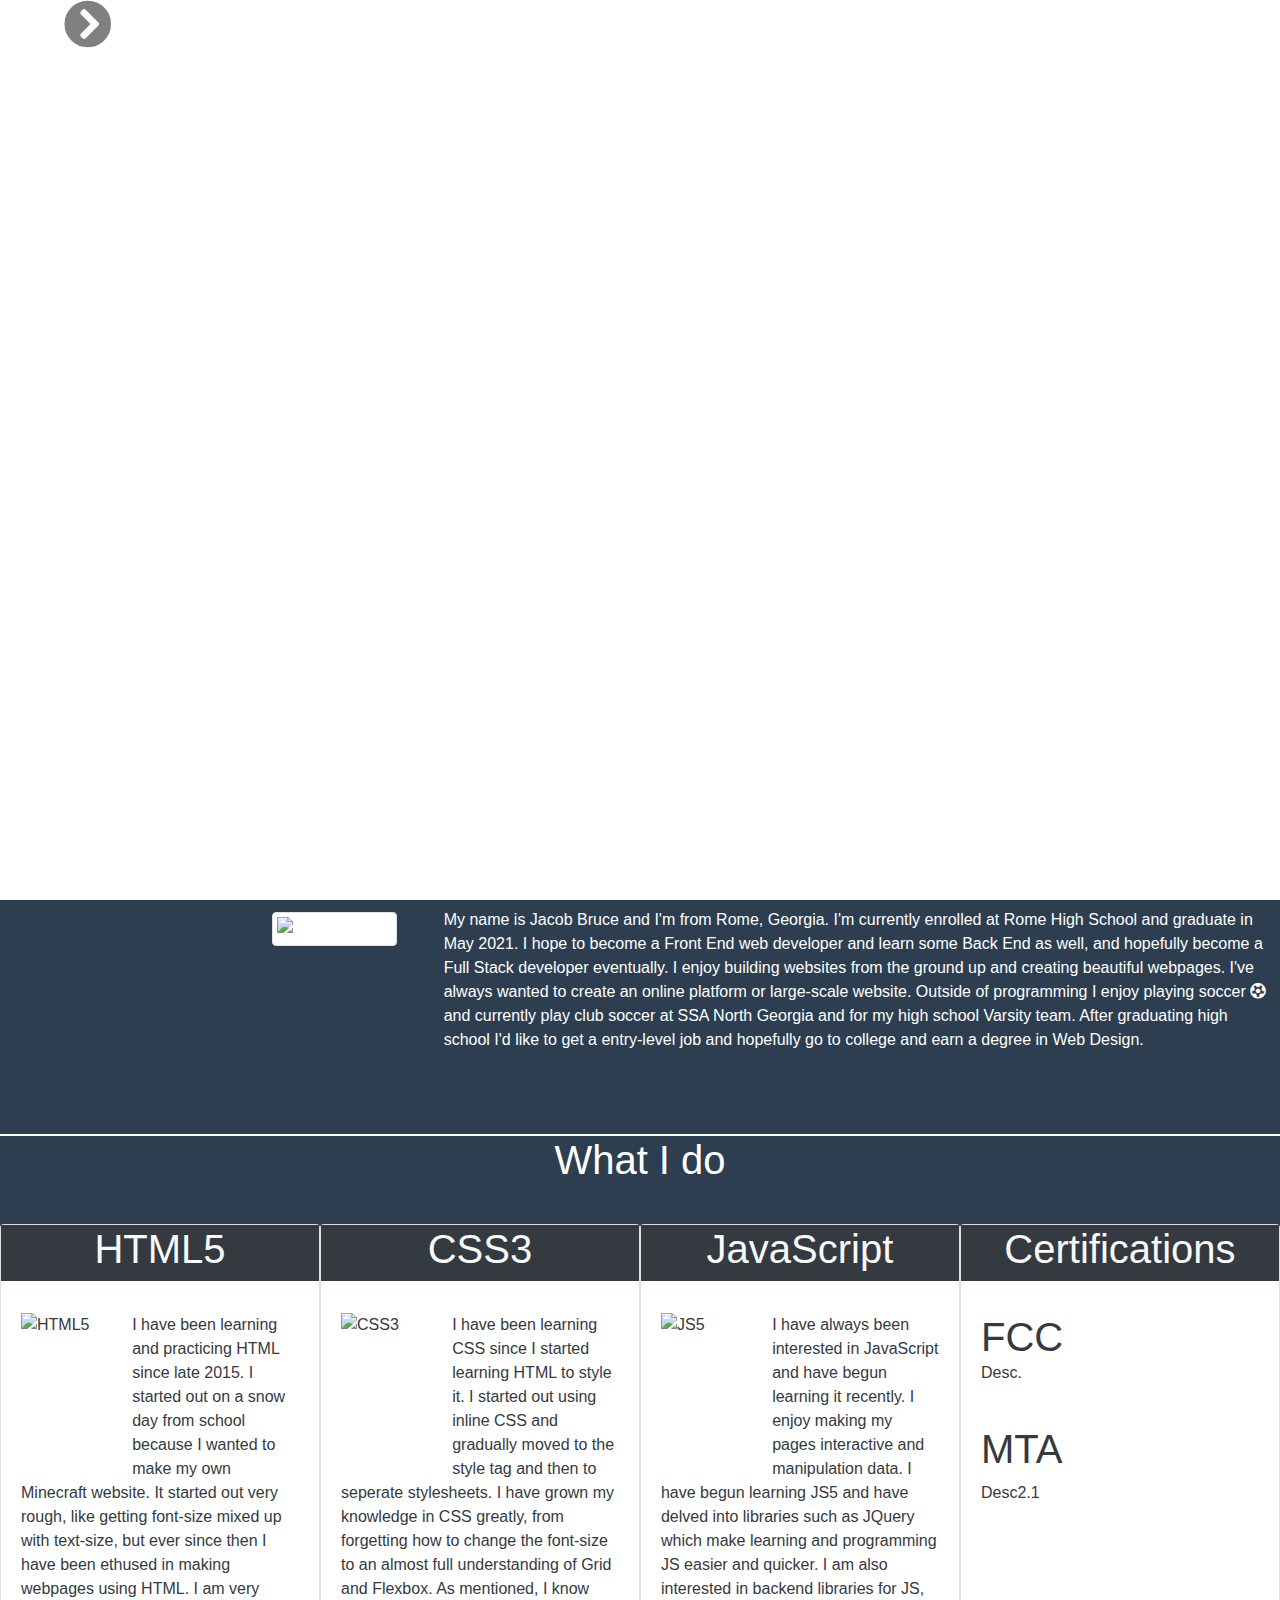
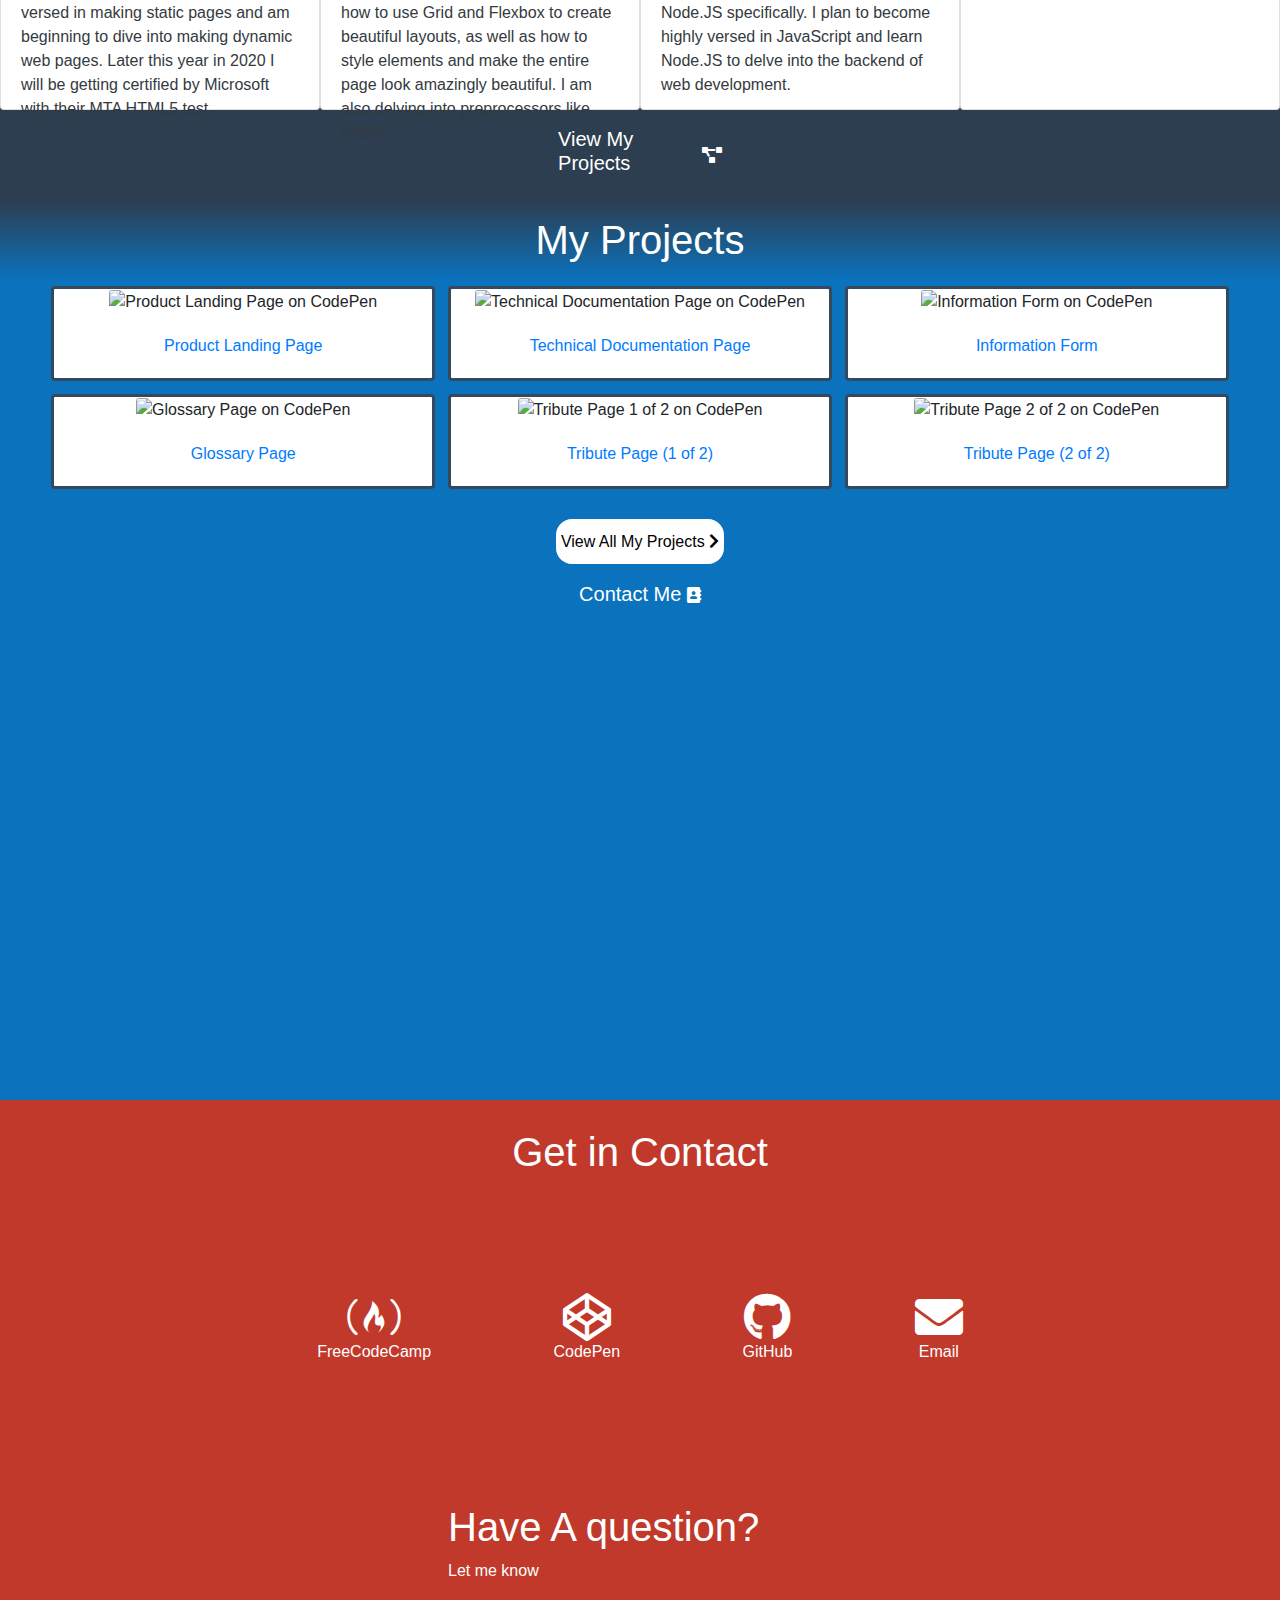
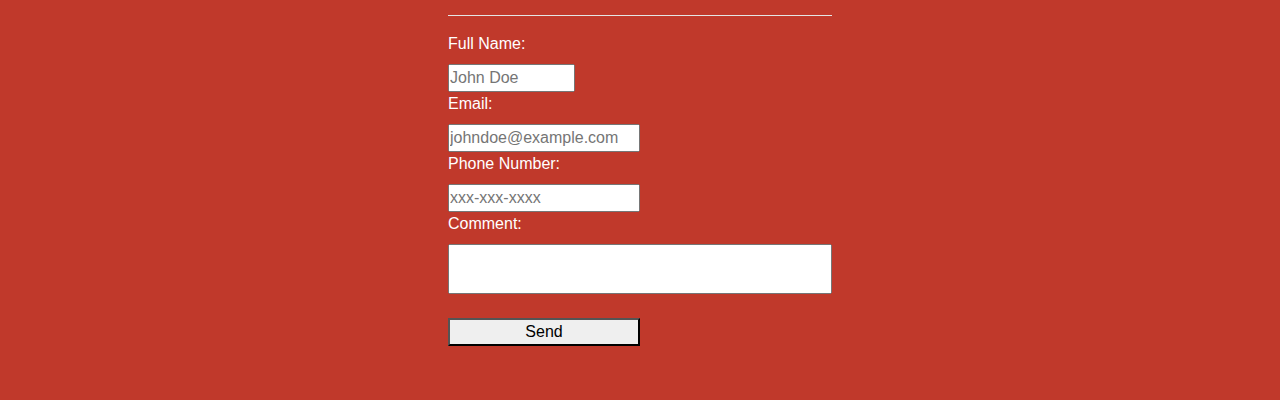
==== commit c4228826: "Update index.html" ====
--- a/index.html
+++ b/index.html
@@ -83,6 +83,17 @@
             <p> 
               I have always been interested in JavaScript and have begun learning it recently. I enjoy making my pages interactive and manipulation data. I have begun learning JS5 and have delved into libraries such as JQuery which make learning and programming JS easier and quicker. I am also interested in backend libraries for JS, Node.JS specifically. I plan to become highly versed in JavaScript and learn Node.JS to delve into the backend of web development.
             </p>
+          </div>
+        </div>
+        <div class="card" id="certCard">
+          <div class="card-title bg-dark text-light text-center">
+            <h1> Certifications </h1>
+          </div>
+          <div class="card-body text-dark">
+            <!-- get image -->
+            <h1 style="display: inline;">FCC</h1> <p>Desc.</p>
+            <br/>
+            <h1>MTA</h1> <p>Desc2.1</p>
           </div>
         </div>
       </div>
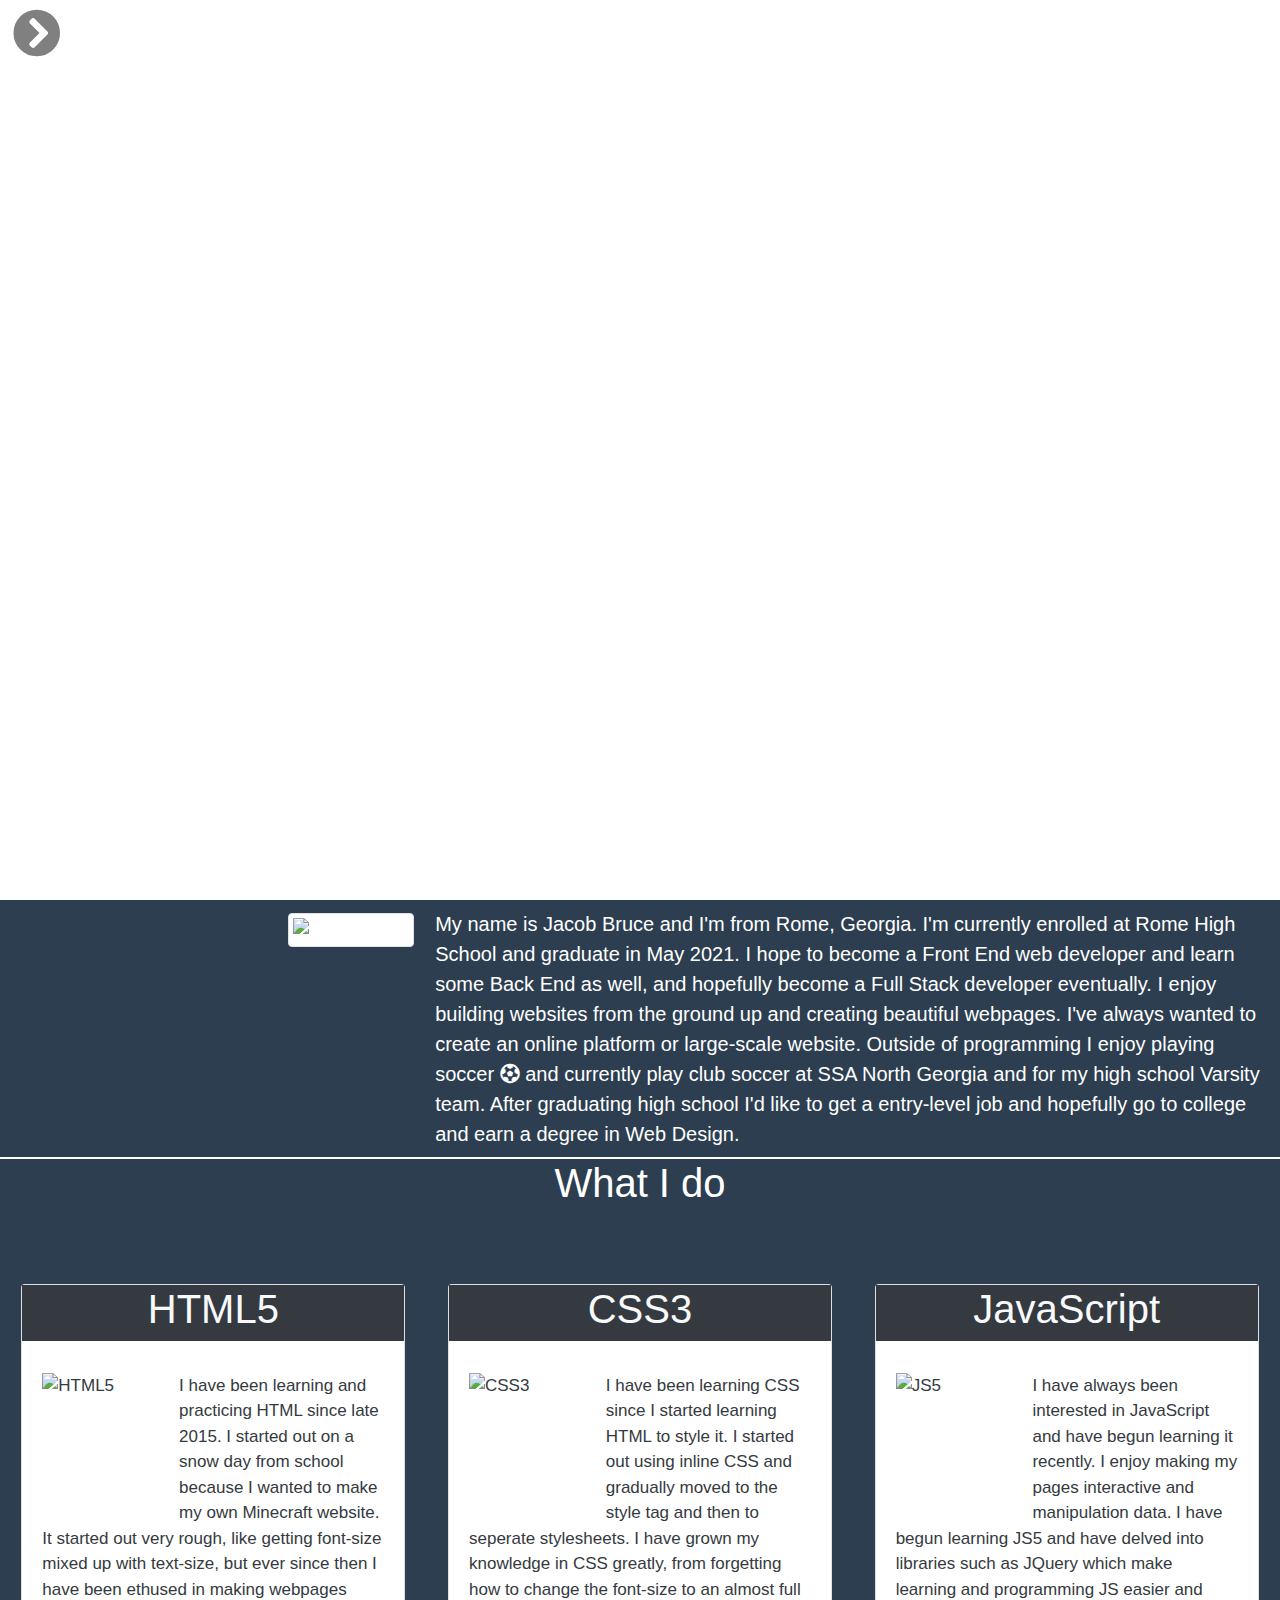
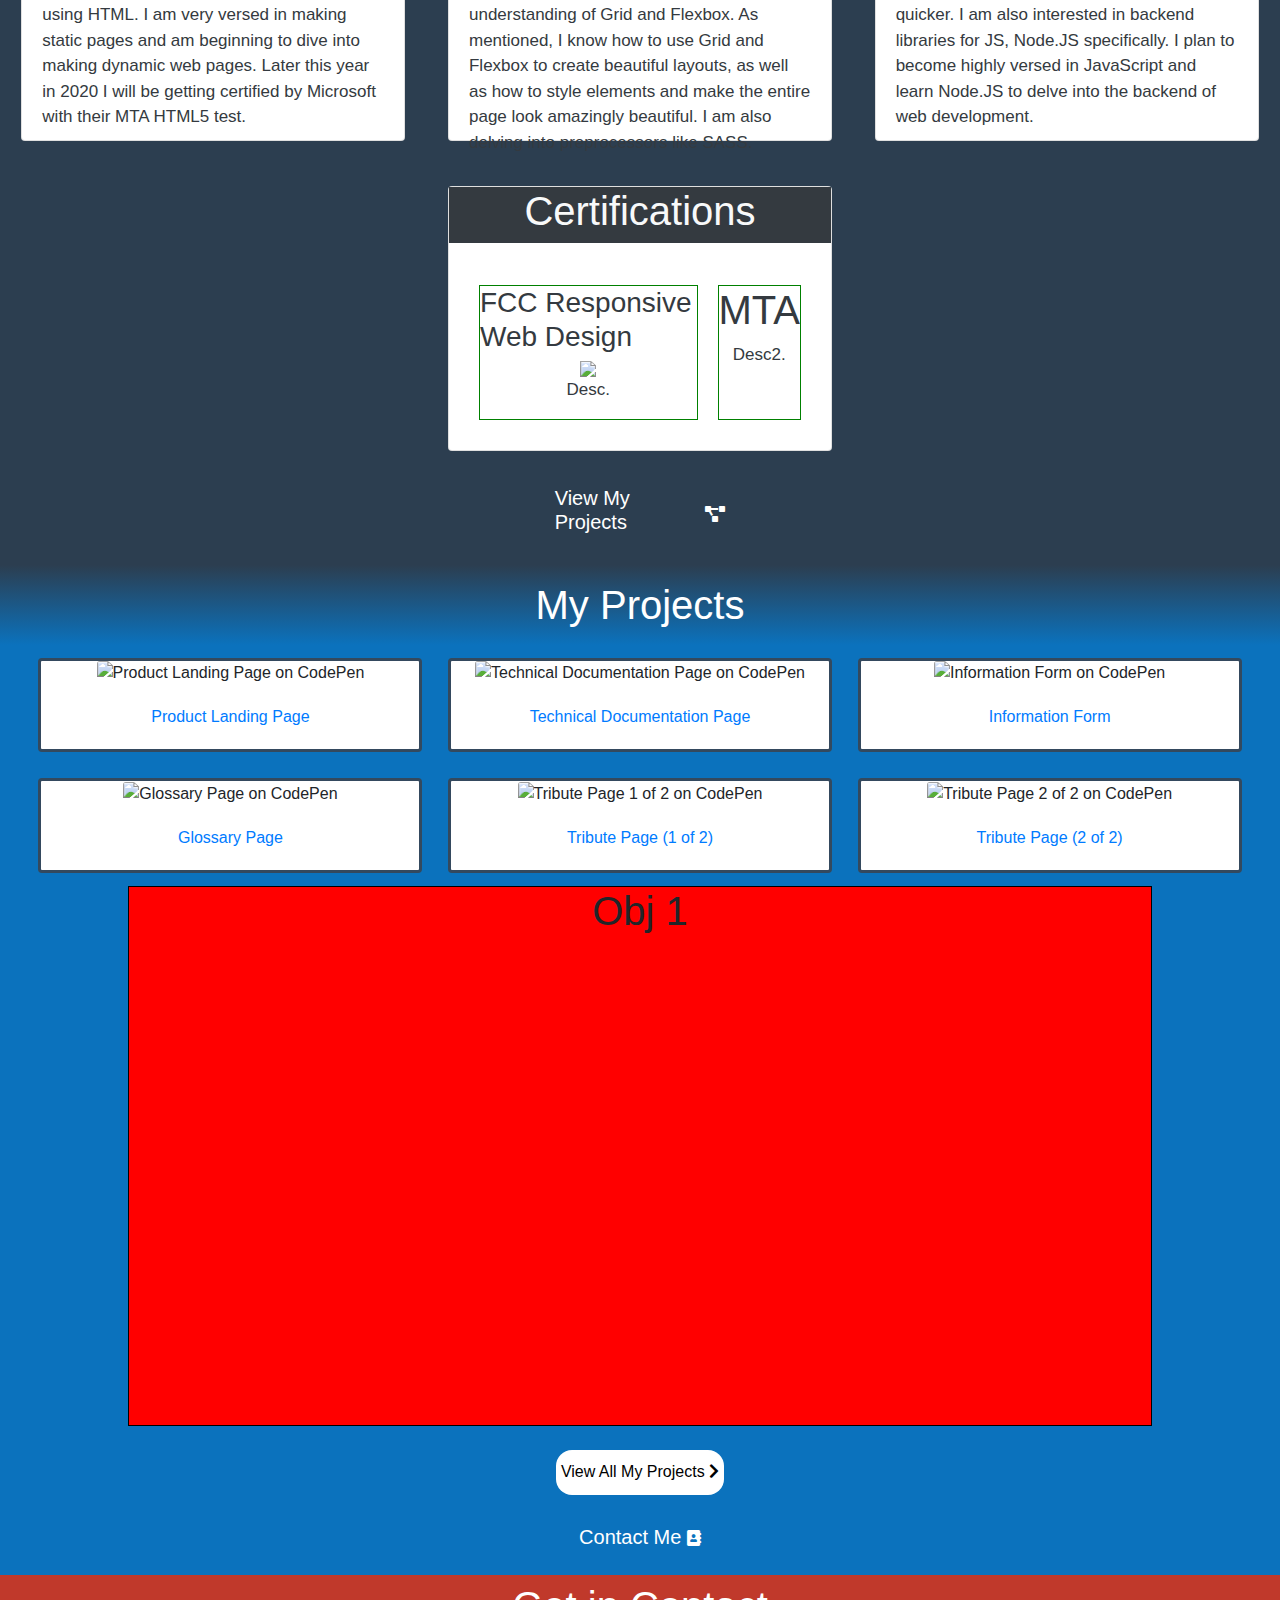
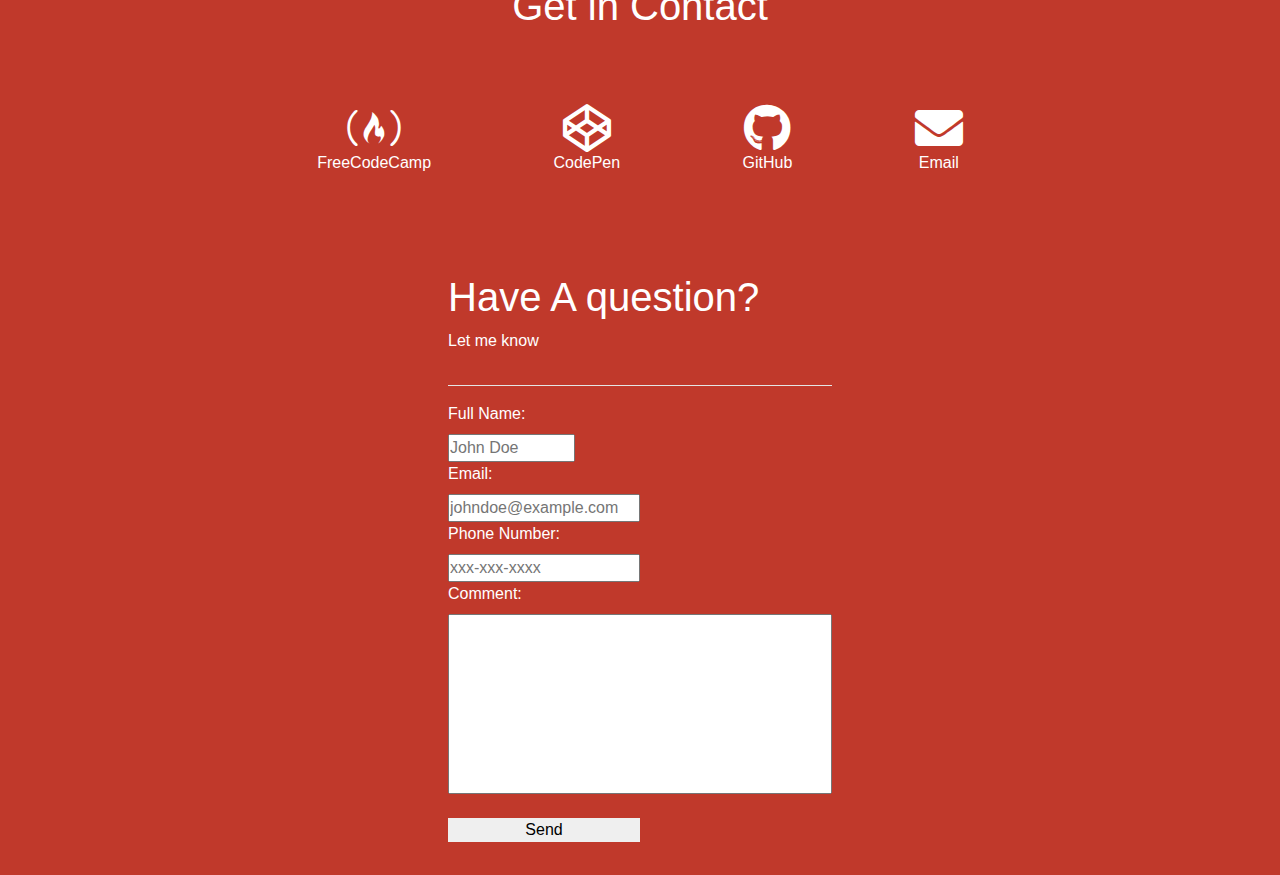
==== commit a973f5a5: "Started Slideshow" ====
--- a/index.html
+++ b/index.html
@@ -1,5 +1,5 @@
 <!DOCTYPE html>
-<hmtl lang="en">
+<html lang="en">
   <head>
       <meta charset="utf-8">
       <meta name="viewport" content="width=device-width, initial-scale=1">
@@ -89,11 +89,9 @@
           <div class="card-title bg-dark text-light text-center">
             <h1> Certifications </h1>
           </div>
-          <div class="card-body text-dark">
-            <!-- get image -->
-            <h1 style="display: inline;">FCC</h1> <p>Desc.</p>
-            <br/>
-            <h1>MTA</h1> <p>Desc2.1</p>
+          <div class="card-body text-dark" id="gcert-ctnr">
+            <div class="certGroup"><h3>FCC Responsive Web Design</h3><img src="https://s3-us-west-2.amazonaws.com/s.cdpn.io/1438993/FCC-RWD.png" /> <p>Desc.</p></div>
+            <div class="certGroup"><h1>MTA</h1> <p>Desc2.</p></div>
           </div>
         </div>
       </div>
@@ -144,6 +142,19 @@
           </div>
         </div>
       </div>
+
+      <div id="slideshow-ctnr">
+        <div class="ss-obj">
+          <h1>Obj 1</h1>
+        </div>
+        <div class="ss-obj">
+          <h1>Obj 2</h1>
+        </div>
+        <div class="ss-obj">
+          <h1>Obj 3</h1>
+        </div>
+      </div>
+
         <br/>
       <form action="https://codepen.io/Jacob-Bruce/pens/public" method="get" target="_blank">
         <button id="full-proj" type="submit">
--- a/Main.css
+++ b/Main.css
@@ -1,11 +1,8 @@
 * {
-  margin: 0px;
-  padding: 0px;
+  margin: 0;
+  padding: 0;
   scroll-behavior: smooth;
-}
-
-body {
-  overflow-x: hidden; 
+  max-width:100%;
 }
 
 img {
@@ -26,6 +23,10 @@
   background: red;
 }
 
+i {
+  display: inline-block;
+}
+
 /* ------------------ End Global Classes -----------------*/
 
 #navbar {
@@ -35,8 +36,8 @@
   align-items: center;
   position: fixed;
   z-index: 1;
-  left: 5vw;
-  top: 0;
+  left: 1vw;
+  top: 1vh;
 }
 
 #nav-icon {
@@ -100,17 +101,21 @@
 
 #heading-section {
   display: flex;
-  height: 100vh;
+  min-height: 100vh;
   width: 100vw;
   align-items: center;
   justify-content: center;
-  flex-direction: column;
-  text-align: center;
-  background-image: url('https://wallpaperplay.com/walls/full/5/9/a/164622.jpg');
+  text-align: center;
+  flex-direction: column;
+  background-image: url("https://wallpaperplay.com/walls/full/5/9/a/164622.jpg");
   background-size: cover;
-  /* background: Lightblue; */
   position: relative;
   color: white;
+}
+
+#heading-section object {
+  width: 25vw;
+  height: 25vh;
 }
 
 #heading-section h1 {
@@ -119,30 +124,36 @@
   animation: headerSlide 3s 1;
 }
 
-#heading-section h2, #heading-section p {
+#heading-section h2,
+#heading-section p {
   color: white;
 }
 
 #heading-section a {
   text-decoration: none;
   color: white;
+  display: inline;
+  position: absolute;
+  bottom: 5%;
 }
 
 #welcome-section {
-  height: 100vh;
+  min-height: 100vh;
   width: 100vw;
   display: grid;
   grid-template-columns: repeat(3, 1fr);
   grid-template-rows: 1fr 10% 2fr 10%;
-  column-gap: 2vw;
-  grid-template-areas: "timg abMe abMe"
-                       "iDo iDo iDo"
-                       "card card card"
-                       ". toProj .";
+  /*column-gap: 2vw;*/
+  grid-template-areas:
+    "timg abMe abMe"
+    "iDo iDo iDo"
+    "card card card"
+    ". toProj .";
   /* could make cards all in one container to fit them in middle w/ padding */
   color: white;
-  background: #2c3e50; 
-}
+  background: #2c3e50;
+}
+
 
 #prsnl-timg-ctnr {
   grid-area: timg;
@@ -152,6 +163,7 @@
 
 #about-me {
   grid-area: abMe;
+  font-size: 20px;
   padding: 1%;
 }
 
@@ -161,28 +173,54 @@
   border-top: 2px solid white;
 }
 
-
-#htmlCard {
-  width: 25%;
-}
-
-#cssCard {
-  width: 25%;
-}
-
-#laterCard {
-  width: 25%;
-}
-
 #card-ctnr {
   grid-area: card;
   display: flex;
   flex-direction: row;
+  flex-wrap: wrap;
   justify-content: space-around;
-}
-
-#card-ctnr .card{
-  width: 25%;
+  font-size: 17px;
+  max-width: 100%;
+}
+
+#card-ctnr .card {
+  width: 30%;
+}
+
+/* Why didnt last-child work? */
+#certCard {
+  margin-top: 5vh;
+  max-width: 100%;
+}
+
+#gcert-ctnr {
+  display: flex;
+  flex-direction: row;
+  
+}
+
+.certGroup {
+  border: 1px solid green;
+  display: flex;
+  max-width: 100%;
+  flex-wrap: wrap;
+  flex-direction: column;
+  align-items: center;
+  margin: 10px;
+}
+
+/* EXP */
+#slideshow-ctnr {
+  width: 80vw;
+  height: 60vh;
+  border: 1px solid black;
+  align-self: center;
+}
+
+.ss-obj {
+  width: 100%;
+  height: 100%;
+  background: red;
 }
 
 #toProj {
@@ -225,7 +263,7 @@
   text-align: center;
   background: linear-gradient(#2c3e50, #0b72bd);
   color: white;
-  margin: 0px; /* why was there a margin before added this? */
+  margin: 0px;  /*why was there a margin before added this? */
 }
 
 #proj-g-ctnr {
@@ -237,9 +275,9 @@
 }
 
 .project-tile {
-  display:inline-block;
+  display: inline-block;
   width: 30%;
-  margin: 0.5%;
+  margin: 1%;
   text-align: center;
   border: 3px solid #34495e;
   background: white;
@@ -276,8 +314,6 @@
   animation-play-state: running;
   transition: 0.3s;
 }
-
-
 
 /*
 #full-proj::before {
@@ -299,6 +335,8 @@
 #to-contact {
   color: white;
   text-decoration: none;
+  display: inline;
+  margin: 12px 0px 24px 0px;
 }
 
 #contact {
@@ -381,31 +419,62 @@
 
 #comment-area {
   resize: none;
+  height: 20vh;
 }
 
 #send-btn {
   width: 50%;
   height: 10%;
+  border: none;
+  transition: 0.3s;
+}
+
+#send-btn:hover {
+  box-shadow: black 4px 4px 4px 4px;
+  cursor:pointer;
+  background-color: rgb(80, 80, 80);
+  color: white;
+  transition: 0.3s;
 }
 
 /* figure out how to slide in from top */
 @keyframes headerSlide {
-  from {opacity: 0;}
-  to {opacity: 1;}
+  from {
+    opacity: 0;
+  }
+  to {
+    opacity: 1;
+  }
 }
 
 @keyframes upAndDown {
-  0% {transform: translateY(0%);}
-  25% {transform: translateY(-10%);}
-  50% {transform: translateY(0%);}
-  75% {transform: translateY(10%);}
-  100% {transform: translateY(0%);}
+  0% {
+    transform: translateY(0%);
+  }
+  25% {
+    transform: translateY(-10%);
+  }
+  50% {
+    transform: translateY(0%);
+  }
+  75% {
+    transform: translateY(10%);
+  }
+  100% {
+    transform: translateY(0%);
+  }
 }
 
 @keyframes leftToRight {
-  0% {transform: translateX(0px);}
-  50% {transform: translateX(5px);}
-  100% {transform: translateX(0px);}
+  0% {
+    transform: translateX(0px);
+  }
+  50% {
+    transform: translateX(5px);
+  }
+  100% {
+    transform: translateX(0px);
+  }
 }
 
 /* Slide Down
@@ -417,13 +486,58 @@
 
 /* Media Queries */
 
-/* iPhone 6-8 */
-@media only screen 
-  and (min-device-width: 375px) 
-  and (max-device-width: 667px) 
-  and (-webkit-min-device-pixel-ratio: 2) { 
-  
-    #htmlCard, #cssCard, #laterCard {
-      width: 100vw;
-    }
-}+/* Mobile */
+@media only screen and (min-device-width: 375px) and (max-device-width: 667px) {
+  #heading-section {
+    justify-content: flex-start;
+    border:3px solid red;
+  }
+  #heading-section object {
+    width: 60vw;
+    height: 40vh;
+  }
+  #heading-section h1 {
+    font-size:4rem;
+  }
+  #heading-section a { /* Make arrow posotion higher up in page, also center */
+    bottom: 50%;
+  }
+ 
+  #about-me {
+      font-size: 28px;
+  }
+  /* welcome section move boxes closer to "What I Do" */
+  #card-ctnr {
+    flex-wrap: wrap;
+  }
+  #card-ctnr .card {
+    width: 90vw;
+    min-height: 30vh;
+    font-size: 28px;
+  }
+  #toProj {
+    width: 40vw;
+  }
+  #toProj a {
+    display: flex;
+    width: 100%;
+  }
+  /* Projects */
+  .project-tile {
+    width: 80%;
+  }
+  /* Contact */
+  #contact-icons {
+    width: 100vw;
+  }
+  #response-form {
+    width: 80vw;
+    margin-bottom: 15vh;
+  }
+  #email {
+    width:60%;
+  }
+  #tel {
+    width: 35%;
+  }
+}
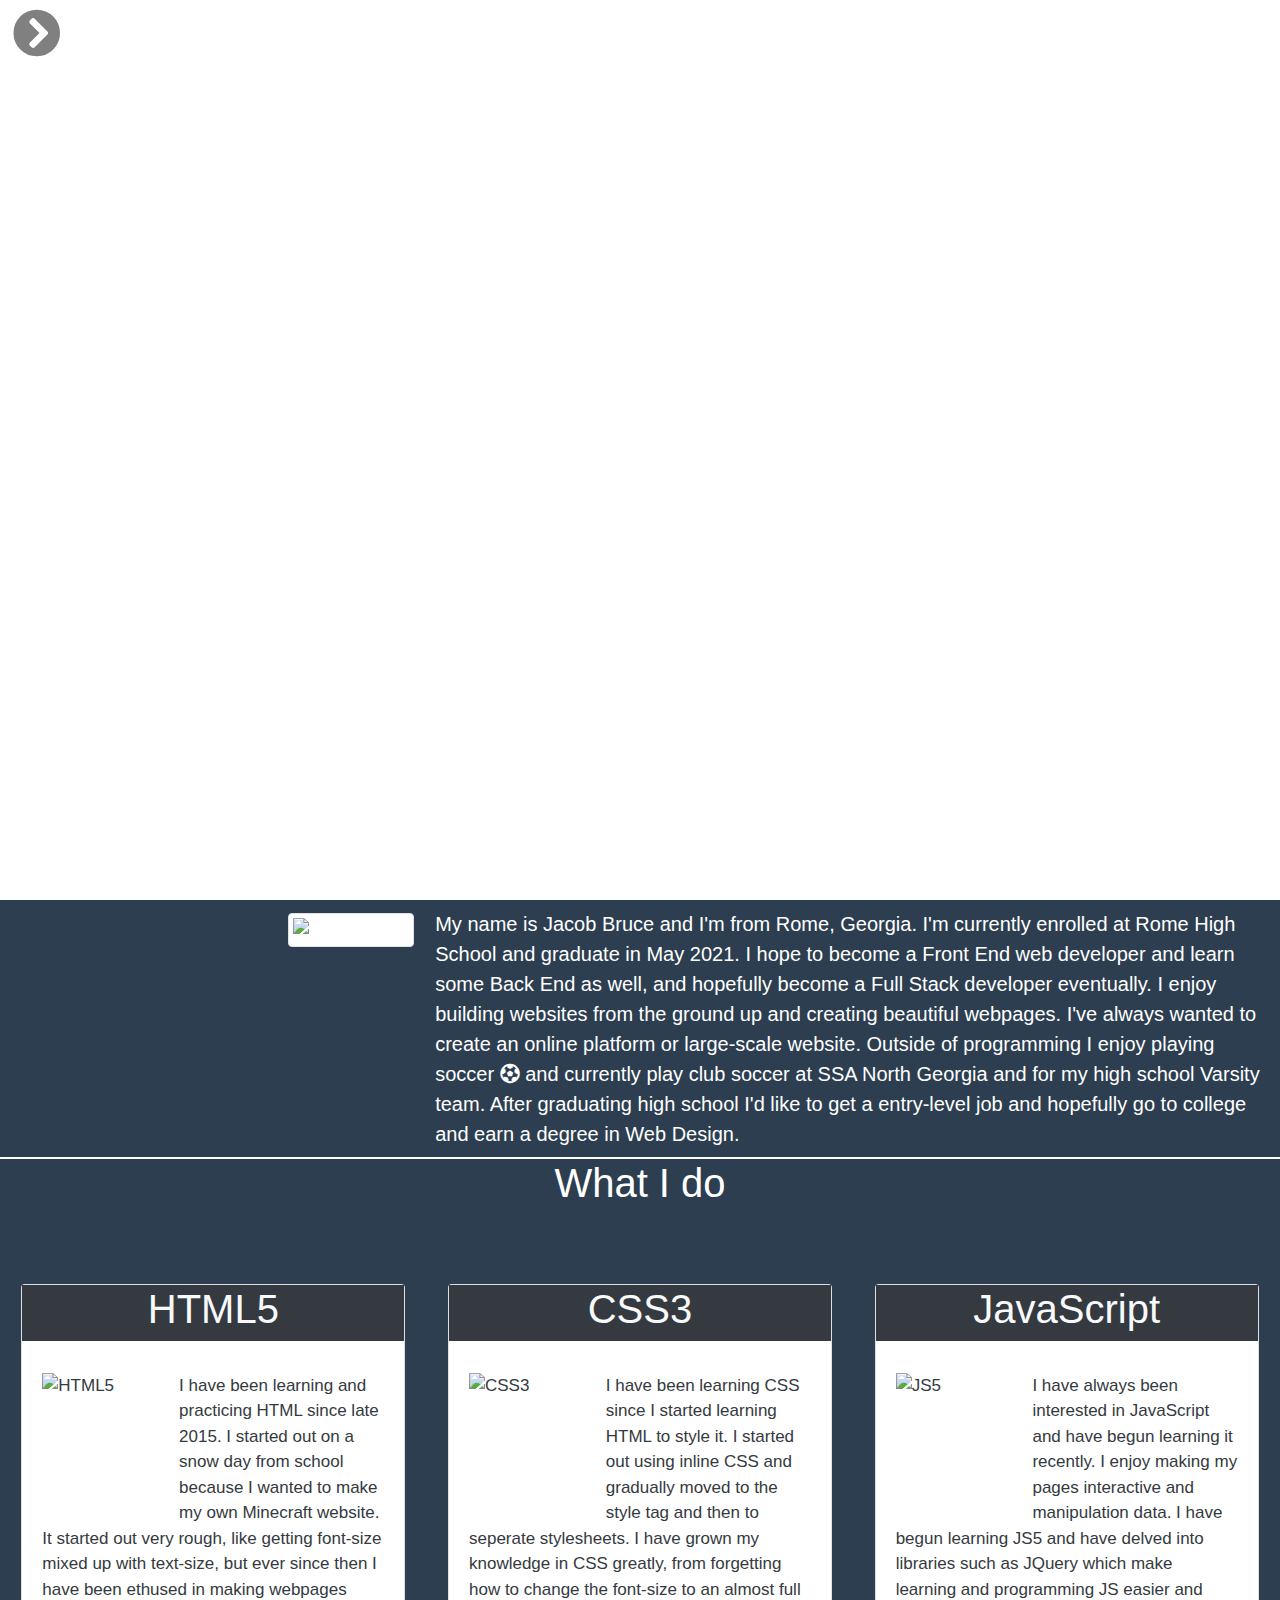
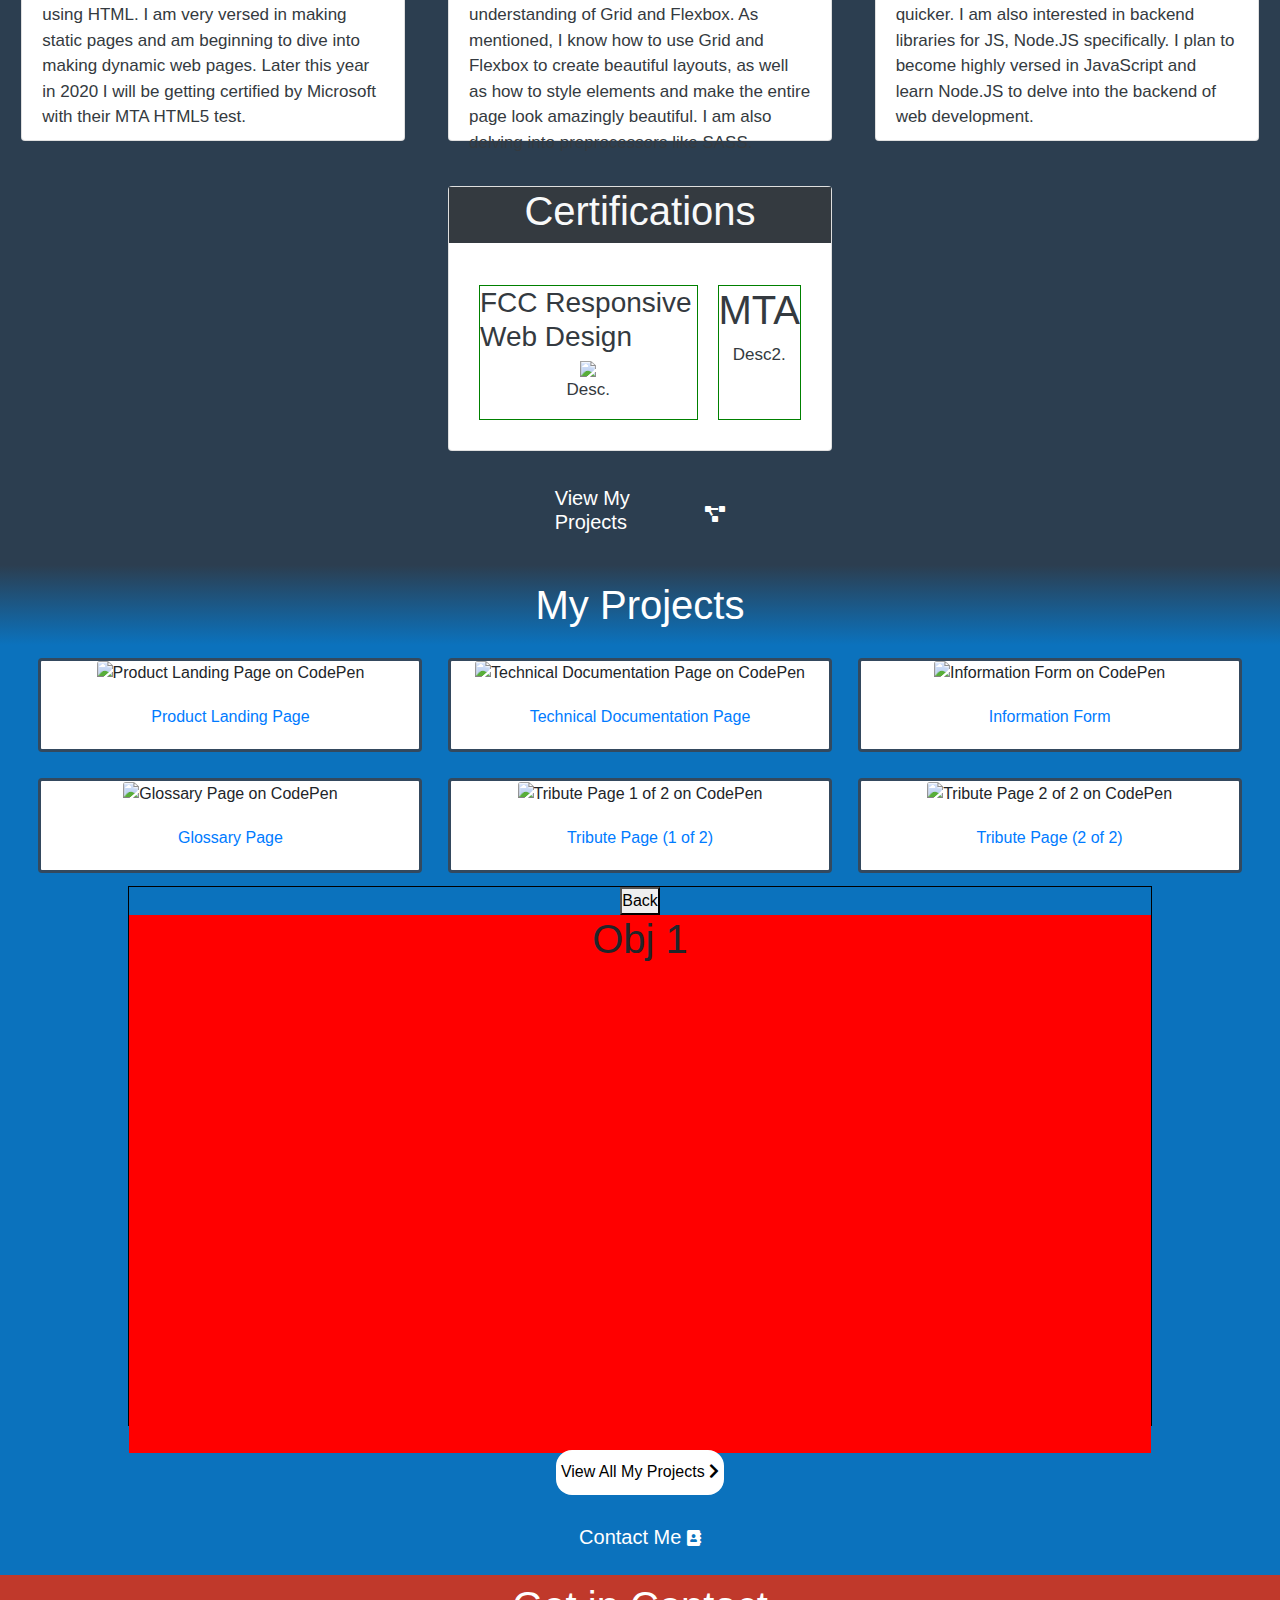
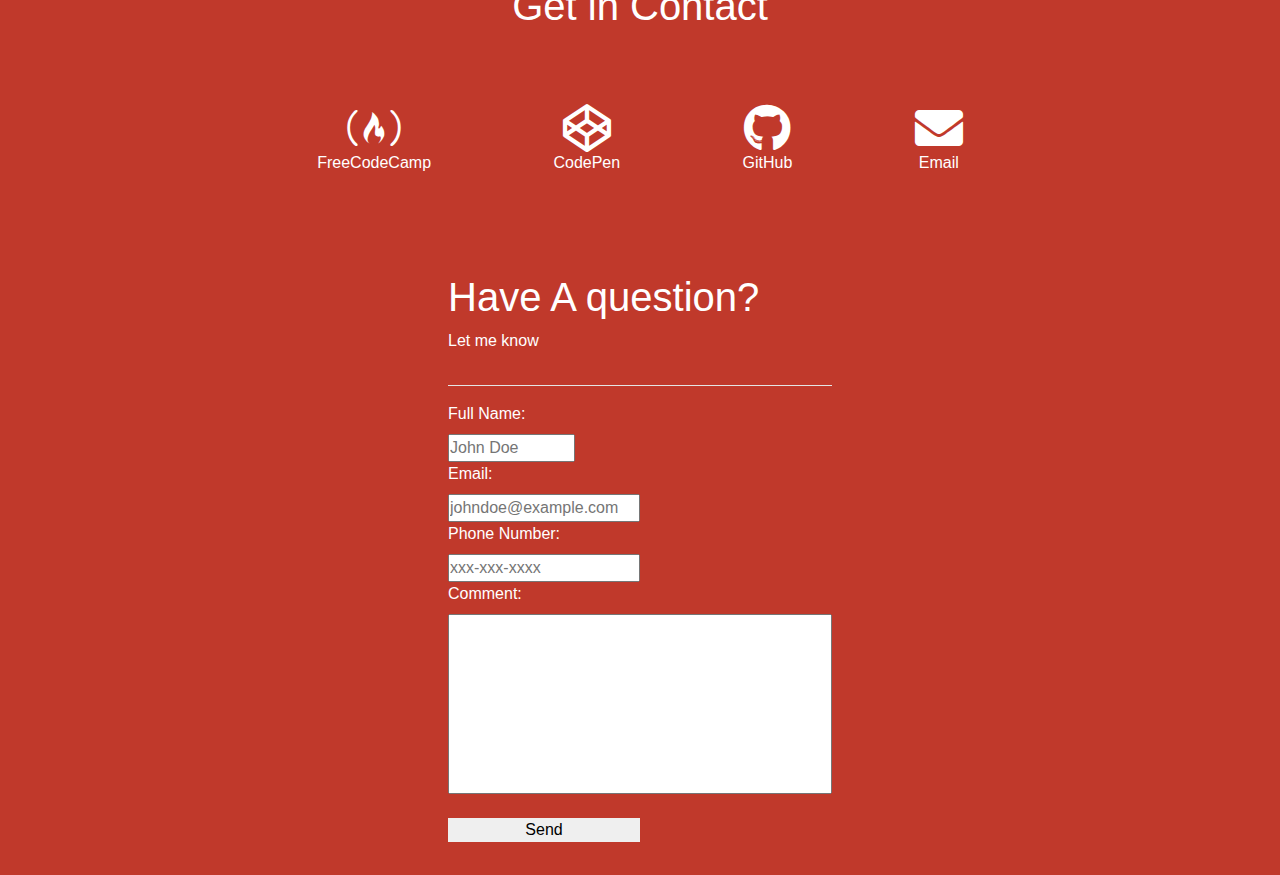
==== commit 2821a169: "Added Back Feat" ====
--- a/index.html
+++ b/index.html
@@ -144,6 +144,7 @@
       </div>
 
       <div id="slideshow-ctnr">
+        <button class="slideBtn" onclick="lastSlide();"> Back </button>
         <div class="ss-obj">
           <h1>Obj 1</h1>
         </div>
@@ -153,6 +154,7 @@
         <div class="ss-obj">
           <h1>Obj 3</h1>
         </div>
+        <button class="slideBtn" onclick="nextSlide();"> Next </button>
       </div>
 
         <br/>
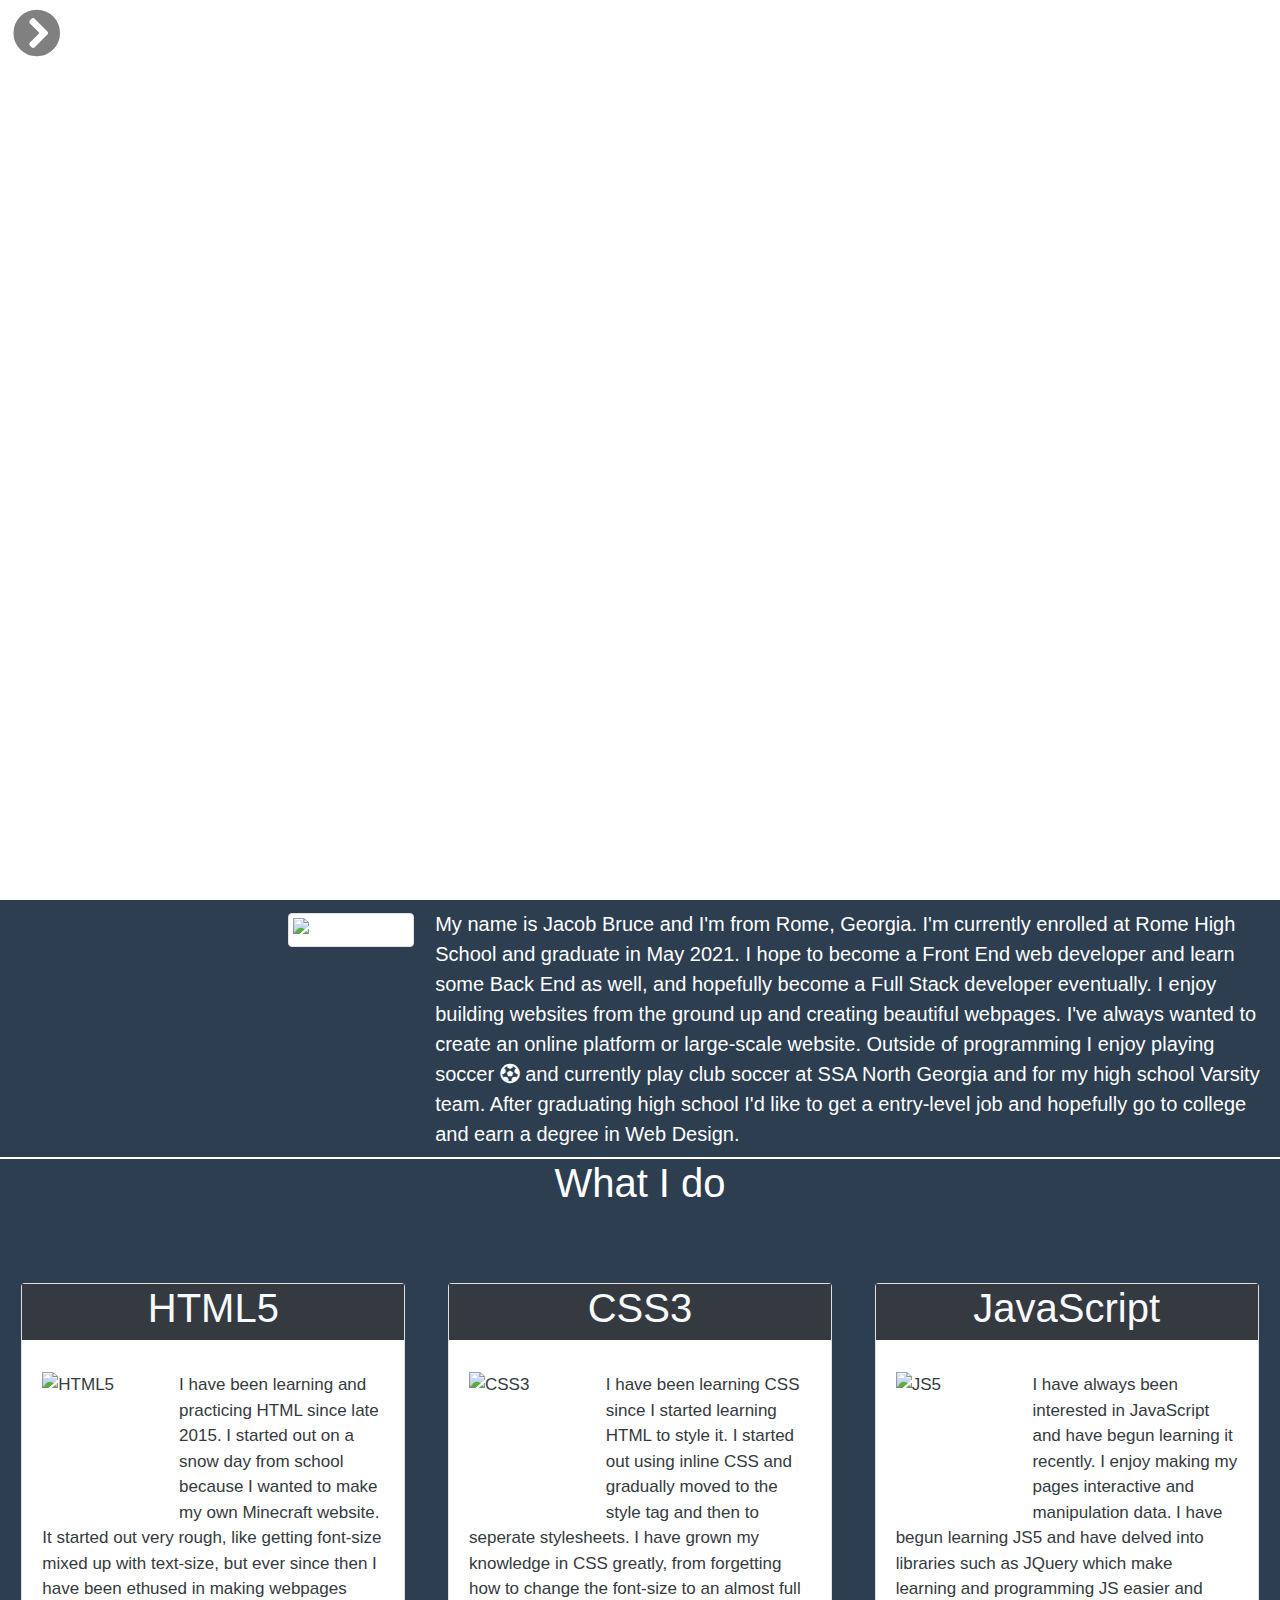
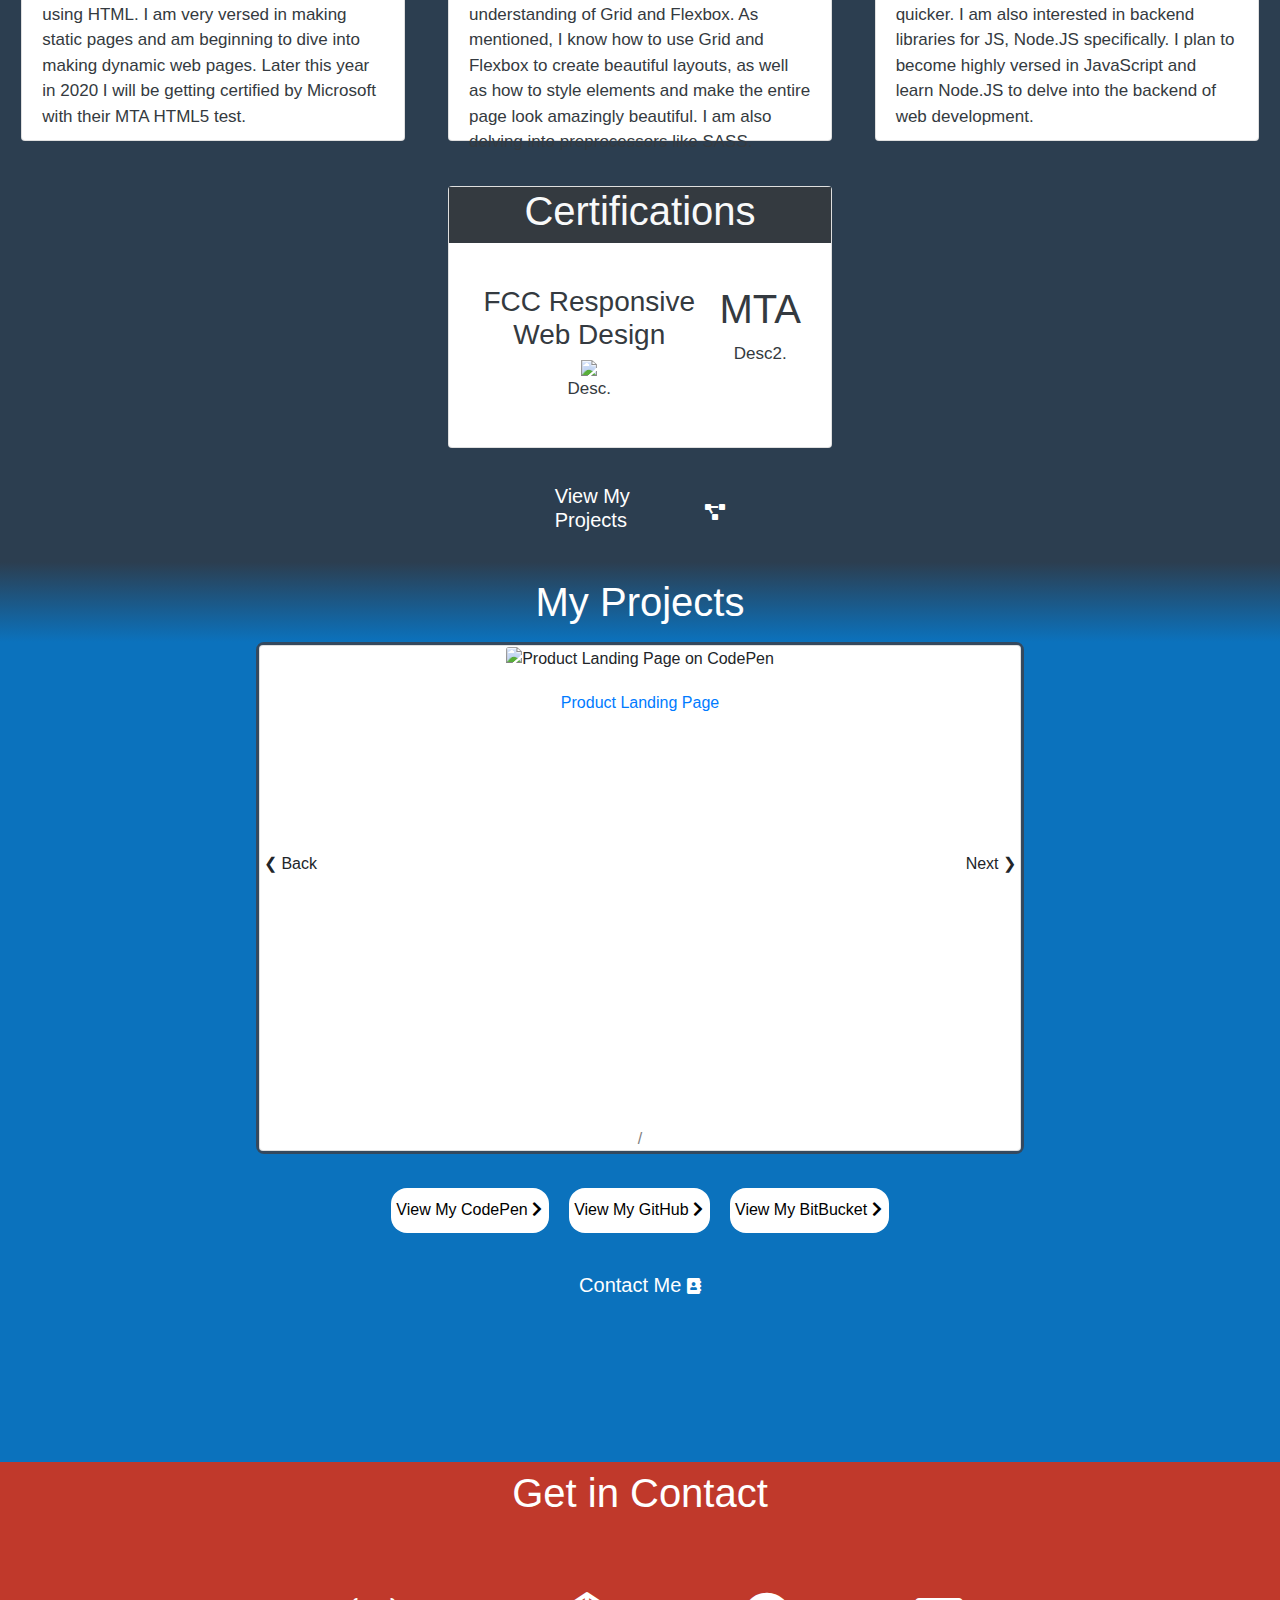
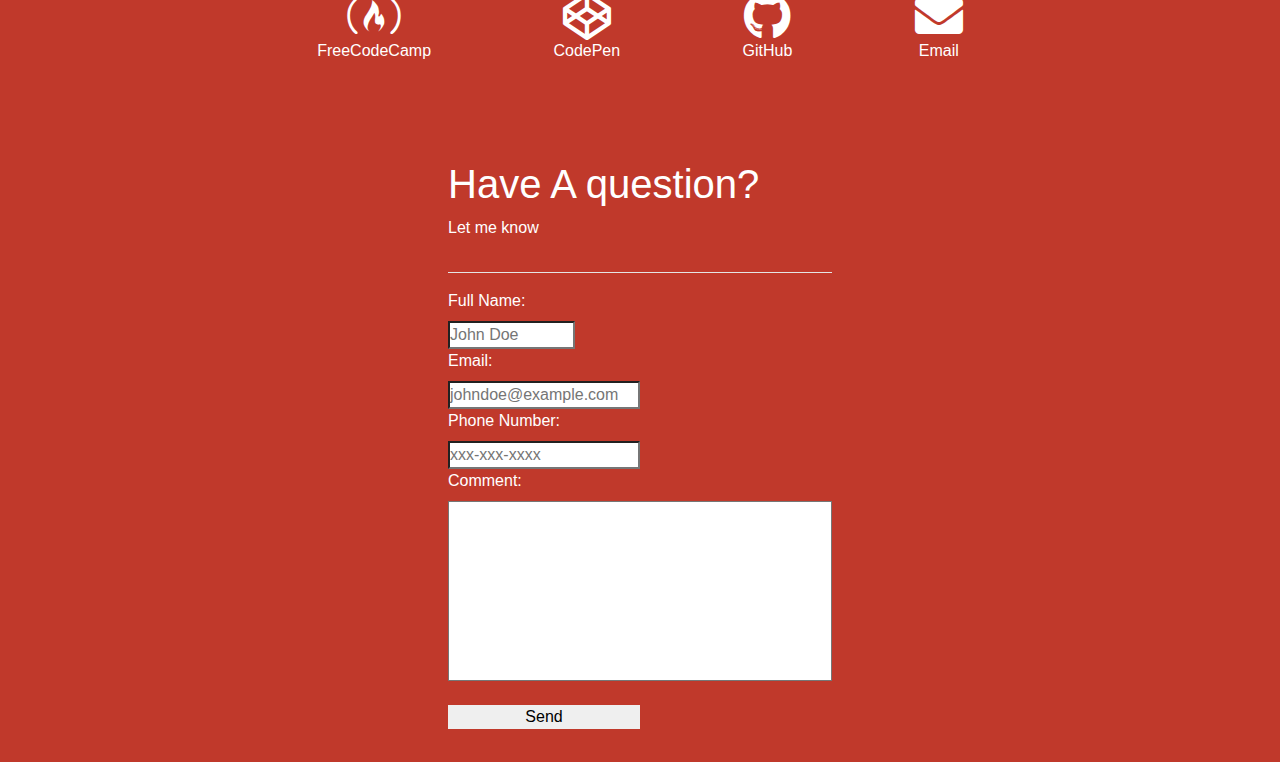
==== commit 0150e84b: "Updated Certgroup" ====
--- a/index.html
+++ b/index.html
@@ -78,7 +78,6 @@
             <h1> JavaScript </h1>
           </div>
           <div class="card-body text-dark"> 
-            <!-- <i class="fab fa-js-square fa-8x" style="color:yellow"></i> -->
             <img src="https://s3-us-west-2.amazonaws.com/s.cdpn.io/1438993/js5-logo.svg" style="width: 40%;height:40%; float:left;" alt="JS5"/>
             <p> 
               I have always been interested in JavaScript and have begun learning it recently. I enjoy making my pages interactive and manipulation data. I have begun learning JS5 and have delved into libraries such as JQuery which make learning and programming JS easier and quicker. I am also interested in backend libraries for JS, Node.JS specifically. I plan to become highly versed in JavaScript and learn Node.JS to delve into the backend of web development.
@@ -90,8 +89,8 @@
             <h1> Certifications </h1>
           </div>
           <div class="card-body text-dark" id="gcert-ctnr">
-            <div class="certGroup"><h3>FCC Responsive Web Design</h3><img src="https://s3-us-west-2.amazonaws.com/s.cdpn.io/1438993/FCC-RWD.png" /> <p>Desc.</p></div>
-            <div class="certGroup"><h1>MTA</h1> <p>Desc2.</p></div>
+            <a class="certGroup" href="https://www.freecodecamp.org/certification/jacob_bruce/responsive-web-design" target="_blank"><h3>FCC Responsive Web Design</h3><img src="https://s3-us-west-2.amazonaws.com/s.cdpn.io/1438993/FCC-RWD.png" /> <p>Desc.</p></a>
+            <a class="certGroup"><h1>MTA</h1> <p>Desc2.</p></a>
           </div>
         </div>
       </div>
@@ -105,65 +104,92 @@
     <section id="projects">
       <h1 id="proj-sec-title"> My Projects </h1>
       <div id="proj-g-ctnr">
-        <div class="project-tile card">
-          <img class="card-img-top" src="https://i.imgur.com/QdYZKJm.png" alt="Product Landing Page on CodePen" />
-          <div class="card-body">
-            <a class="card-link" href="https://codepen.io/Jacob-Bruce/pen/povvYro" target="_blank"> Product Landing Page </a>
-          </div>
-        </div>
-        <div class="project-tile card">
-          <img class="card-img-top" src="https://i.imgur.com/Fvy6zBQ.png" alt="Technical Documentation Page on CodePen" />
-          <div class="card-body">
-            <a class="card-link" href="https://codepen.io/Jacob-Bruce/pen/BEEwgm" target="_blank"> Technical Documentation Page </a>
-          </div>
-        </div>
-        <div class="project-tile card">
-          <img class="card-img-top" src="https://i.imgur.com/29gOL0o.png" alt="Information Form on CodePen" />
-          <div class="card-body">
-            <a class="card-link" href="https://codepen.io/Jacob-Bruce/pen/NmbdGJ" target="_blank"> Information Form </a>
-          </div>
-        </div>
-        <div class="project-tile card">
-          <img class="card-img-top" src="https://i.imgur.com/FCxvgwI.png" alt="Glossary Page on CodePen"/>
-          <div class="card-body">
-            <a class="card-link" href="https://codepen.io/Jacob-Bruce/pen/WNNEVLK" target="_blank"> Glossary Page </a>
-          </div>
-        </div>
-        <div class="project-tile card">
-          <img class="card-img-top" src="https://i.imgur.com/51404js.png" alt="Tribute Page 1 of 2 on CodePen" />
-          <div class="card-body">
-            <a class="card-link" href="https://codepen.io/Jacob-Bruce/pen/yrzWEe" target="_blank"> Tribute Page (1 of 2) </a>
-          </div>
-        </div>
-        <div class="project-tile card">
-          <img class="card-img-top" src="https://i.imgur.com/tkwtBOj.png" alt="Tribute Page 2 of 2 on CodePen"/>
-          <div class="card-body">
-            <a class="card-link" href="https://codepen.io/Jacob-Bruce/pen/ddwwdB" target="_blank"> Tribute Page (2 of 2) </a>
-          </div>
-        </div>
-      </div>
-
-      <div id="slideshow-ctnr">
-        <button class="slideBtn" onclick="lastSlide();"> Back </button>
-        <div class="ss-obj">
-          <h1>Obj 1</h1>
-        </div>
-        <div class="ss-obj">
-          <h1>Obj 2</h1>
-        </div>
-        <div class="ss-obj">
-          <h1>Obj 3</h1>
-        </div>
-        <button class="slideBtn" onclick="nextSlide();"> Next </button>
-      </div>
-
-        <br/>
-      <form action="https://codepen.io/Jacob-Bruce/pens/public" method="get" target="_blank">
-        <button id="full-proj" type="submit">
-          View All My Projects
-          <i class="fas fa-chevron-right"></i>
-        </button>
-      </form>
+        <div id="slideshow-ctnr">
+        <div class="ss-obj">
+          <div class="project-tile card">
+            <img class="card-img-top" src="https://i.imgur.com/QdYZKJm.png" alt="Product Landing Page on CodePen" />
+            <div class="card-body">
+              <a class="card-link" href="https://codepen.io/Jacob-Bruce/pen/povvYro" target="_blank"> Product Landing Page </a>
+            </div>
+          </div>
+        </div>
+        <div class="ss-obj">
+          <div class="project-tile card">
+            <img class="card-img-top" src="https://i.imgur.com/Fvy6zBQ.png" alt="Technical Documentation Page on CodePen" />
+            <div class="card-body">
+              <a class="card-link" href="https://codepen.io/Jacob-Bruce/pen/BEEwgm" target="_blank"> Technical Documentation Page </a>
+            </div>
+          </div>
+        </div>
+        <div class="ss-obj">
+          <div class="project-tile card">
+            <img class="card-img-top" src="https://i.imgur.com/29gOL0o.png" alt="Information Form on CodePen" />
+            <div class="card-body">
+              <a class="card-link" href="https://codepen.io/Jacob-Bruce/pen/NmbdGJ" target="_blank"> Information Form </a>
+            </div>
+          </div>
+        </div>
+        <div class="ss-obj">
+          <div class="project-tile card">
+            <img class="card-img-top" src="https://i.imgur.com/FCxvgwI.png" alt="Glossary Page on CodePen"/>
+            <div class="card-body">
+              <a class="card-link" href="https://codepen.io/Jacob-Bruce/pen/WNNEVLK" target="_blank"> Glossary Page </a>
+            </div>
+          </div>
+        </div>
+        <div class="ss-obj">
+          <div class="project-tile card">
+            <img class="card-img-top" src="https://i.imgur.com/51404js.png" alt="Tribute Page 1 of 2 on CodePen" />
+            <div class="card-body">
+              <a class="card-link" href="https://codepen.io/Jacob-Bruce/pen/yrzWEe" target="_blank"> Tribute Page (1 of 2) </a>
+            </div>
+          </div>
+        </div>
+        <div class="ss-obj">
+          <div class="project-tile card">
+            <img class="card-img-top" src="https://i.imgur.com/tkwtBOj.png" alt="Tribute Page 2 of 2 on CodePen"/>
+            <div class="card-body">
+              <a class="card-link" href="https://codepen.io/Jacob-Bruce/pen/ddwwdB" target="_blank"> Tribute Page (2 of 2) </a>
+            </div>
+          </div>
+        </div>
+        <div class="ss-obj">
+          <div id="moreProjSlide">
+            <h1> Wanna see more?</h1>
+            <p> I post my projects accross many sites such as GitHub and CodePen. It would be too long if I put them all here, so I've provided links to the various sites I post my projects to. Click the links below to see more projects from me. They will open in a different tab so you won't have to navigate back here.</p>
+            <i class="fas fa-arrow-down fa-5x" style="animation: upAndDown 2s linear infinite;"></i>
+            <br>
+            <p> Hope you enjoy! </p>
+          </div>
+        </div>
+        <div id="slideBtn-ctnr">
+          <a class="slideBtn" onclick="lastSlide();">&#10094; Back </a>
+          <a class="slideBtn" onclick="nextSlide();">Next &#10095;</a>
+        </div>
+        <div id="slidePos"><p id="currentSlide"></p><p>/</p><p id="slideAmount"></p></div>
+      </div>
+      </div>
+      <br/>
+      <div style="display: flex;width:100%;justify-content:center;">
+        <form action="https://codepen.io/Jacob-Bruce/pens/public" method="get" target="_blank">
+          <button class="full-proj" type="submit">
+            View My CodePen
+            <i class="fas fa-chevron-right"></i>
+          </button>
+        </form>
+        <form action="https://github.com/JacobTyBruce" method="get" target="_blank">
+          <button class="full-proj" type="submit">
+            View My GitHub
+            <i class="fas fa-chevron-right"></i>
+          </button>
+        </form>
+        <form action="https://bitbucket.org/JacobTyBruce/" method="get" target="_blank">
+          <button class="full-proj" type="submit">
+            View My BitBucket
+            <i class="fas fa-chevron-right"></i>
+          </button>
+        </form>
+      </div>
       <span style="height:2vh"></span>
       <a href="#contact" id="to-contact"> <h5 style="display:inline;"> Contact Me </h5> <i class="fas fa-address-book"></i> </a>
     </section>
--- a/Main.css
+++ b/Main.css
@@ -3,6 +3,8 @@
   padding: 0;
   scroll-behavior: smooth;
   max-width:100%;
+  margin-bottom: 0;
+  border-radius: 0;
 }
 
 img {
@@ -200,27 +202,20 @@
 }
 
 .certGroup {
-  border: 1px solid green;
   display: flex;
   max-width: 100%;
   flex-wrap: wrap;
   flex-direction: column;
   align-items: center;
   margin: 10px;
-}
-
-/* EXP */
-#slideshow-ctnr {
-  width: 80vw;
-  height: 60vh;
-  border: 1px solid black;
-  align-self: center;
-}
-
-.ss-obj {
-  width: 100%;
-  height: 100%;
-  background: red;
+  text-decoration: none;
+  color: #343A40;
+  text-align: center;
+}
+
+.certGroup:hover {
+  text-decoration: none;
+  color: #343A40;
 }
 
 #toProj {
@@ -263,27 +258,91 @@
   text-align: center;
   background: linear-gradient(#2c3e50, #0b72bd);
   color: white;
-  margin: 0px;  /*why was there a margin before added this? */
+  margin: 0;
 }
 
 #proj-g-ctnr {
   display: flex;
+  /* No longer needed with slide
   flex-direction: row;
   flex-wrap: wrap;
+  */
   align-items: center;
   justify-content: center;
+}
+
+#slideshow-ctnr {
+  display: flex;
+  width: 60vw;
+  height: 40vw;
+  border: 1px solid black;
+  align-self: center;
+  position: relative;
+  text-align: center;
+  border: 3px solid #34495e;
+  border-radius: .5rem;
+}
+
+#slideBtn-ctnr {
+  display: flex;
+  position: absolute;
+  justify-content: space-between;
+  width: 100%;
+  bottom: 50%;
+  transform: translateY(-50%);
+}
+
+.slideBtn {
+  padding: 5px;
+  transition: .3s;
+}
+
+.slideBtn:hover {
+  background-color: rgba(0,0,0,0.4);
+  cursor: pointer;
+  transition: 0.3s;
+}
+
+#slidePos {
+  display: flex;
+  position: absolute;
+  bottom: 0;
+  left: 50%;
+  transform: translateX(-50%);
+  color: grey;
+}
+
+#slidePos p {
+  margin:0;
+}
+
+.ss-obj {
+  width: 100%;
+  display: flex;
 }
 
 .project-tile {
   display: inline-block;
-  width: 30%;
-  margin: 1%;
-  text-align: center;
-  border: 3px solid #34495e;
+  width: 100%;
+  text-align: center;
   background: white;
 }
 
-#full-proj {
+#moreProjSlide {
+  display: flex;
+  flex-grow: 1;
+  flex-direction: column;
+  justify-content: space-around;
+  width: 100%;
+  height: 100%;
+  text-align: center;
+  background: white;
+  border-radius: .25rem;
+}
+
+/* Proj Button*/
+
+.full-proj {
   display: inline-block;
   height: 5vh;
   text-align: center;
@@ -291,24 +350,25 @@
   background: white;
   color: black;
   border: none;
-  padding: 5px;
+  padding: 5px 7px 5px 5px;
+  margin: 10px;
   border-radius: 16px;
   transition: 0.5s;
 }
 
-#full-proj i {
+.full-proj i {
   animation: leftToRight 1.5s linear infinite paused;
   transition: 0.3s;
 }
 
-#full-proj:hover {
+.full-proj:hover {
   color: white;
   background: #3399ff;
   cursor: pointer;
   transition: 0.5s;
 }
 
-#full-proj:hover i {
+.full-proj:hover i {
   color: white;
   margin-left: 5px;
   animation-play-state: running;
@@ -470,7 +530,7 @@
     transform: translateX(0px);
   }
   50% {
-    transform: translateX(5px);
+    transform: translateX(4px);
   }
   100% {
     transform: translateX(0px);
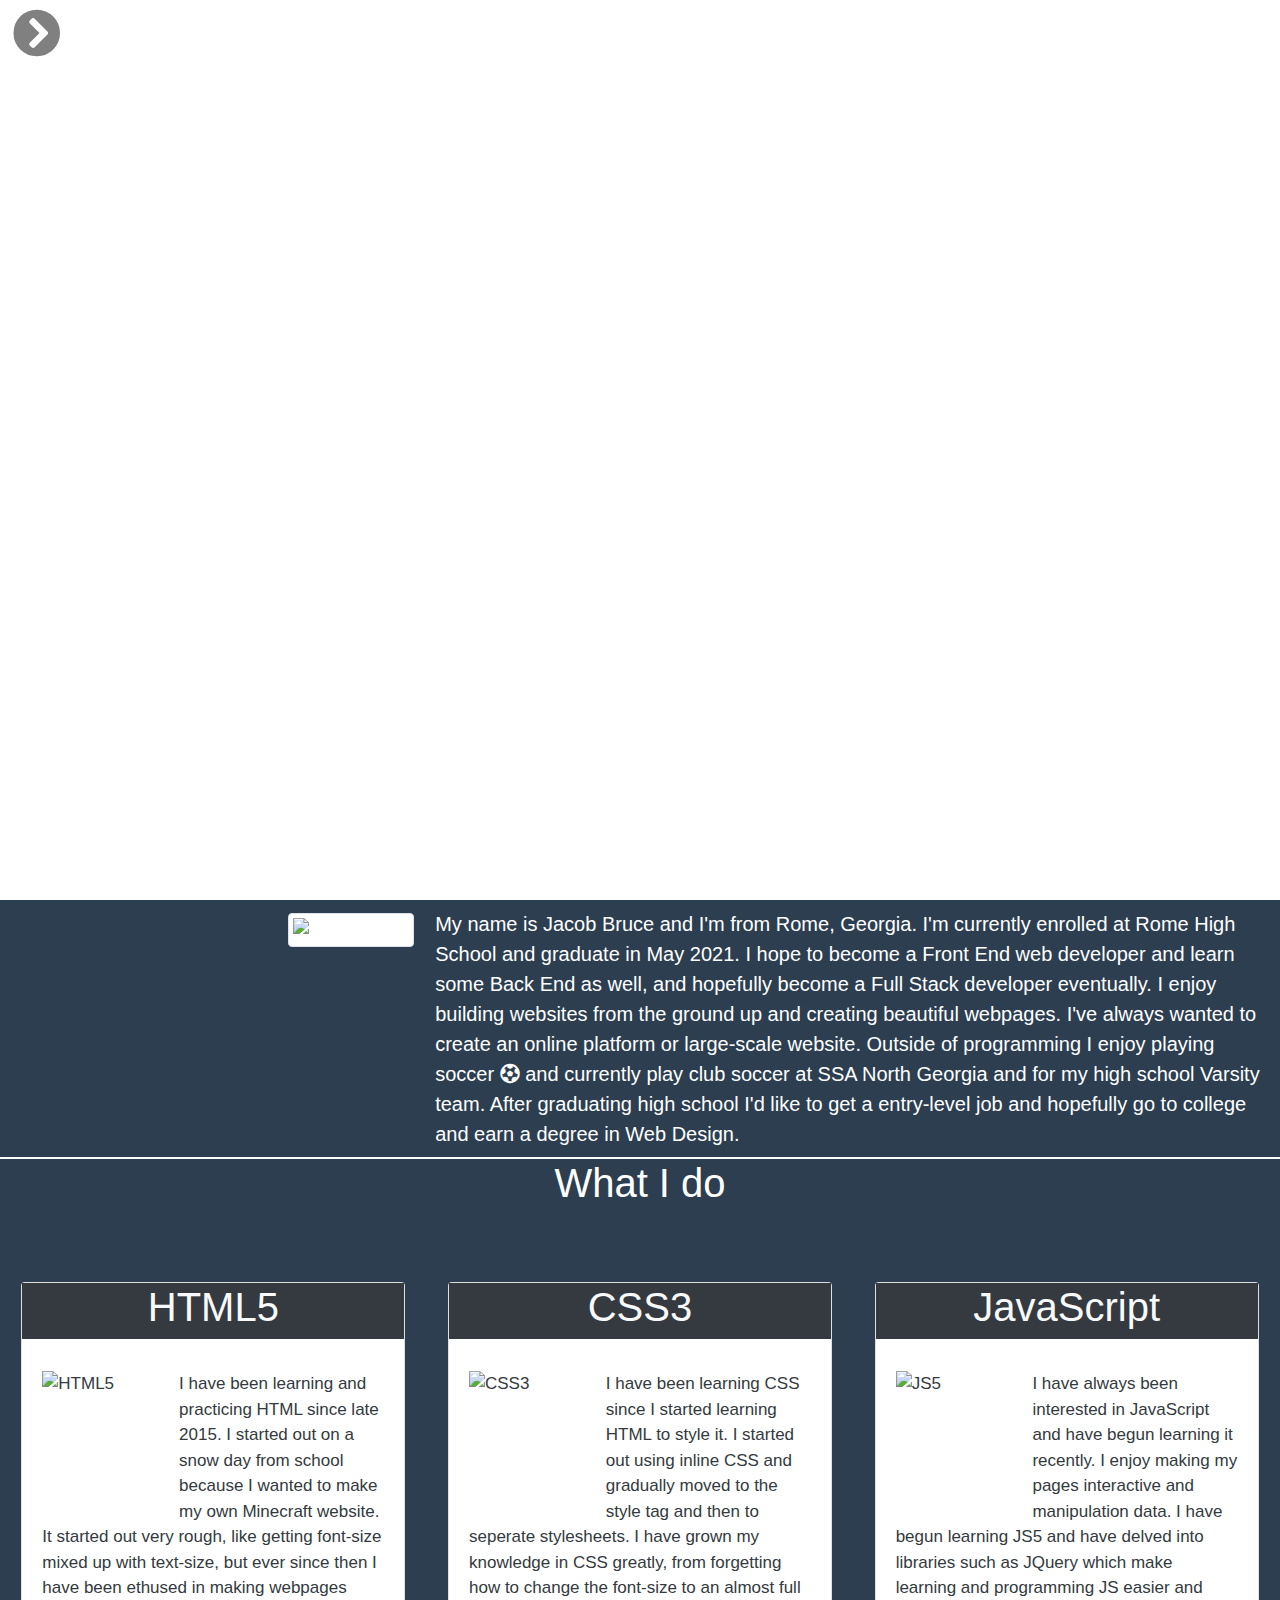
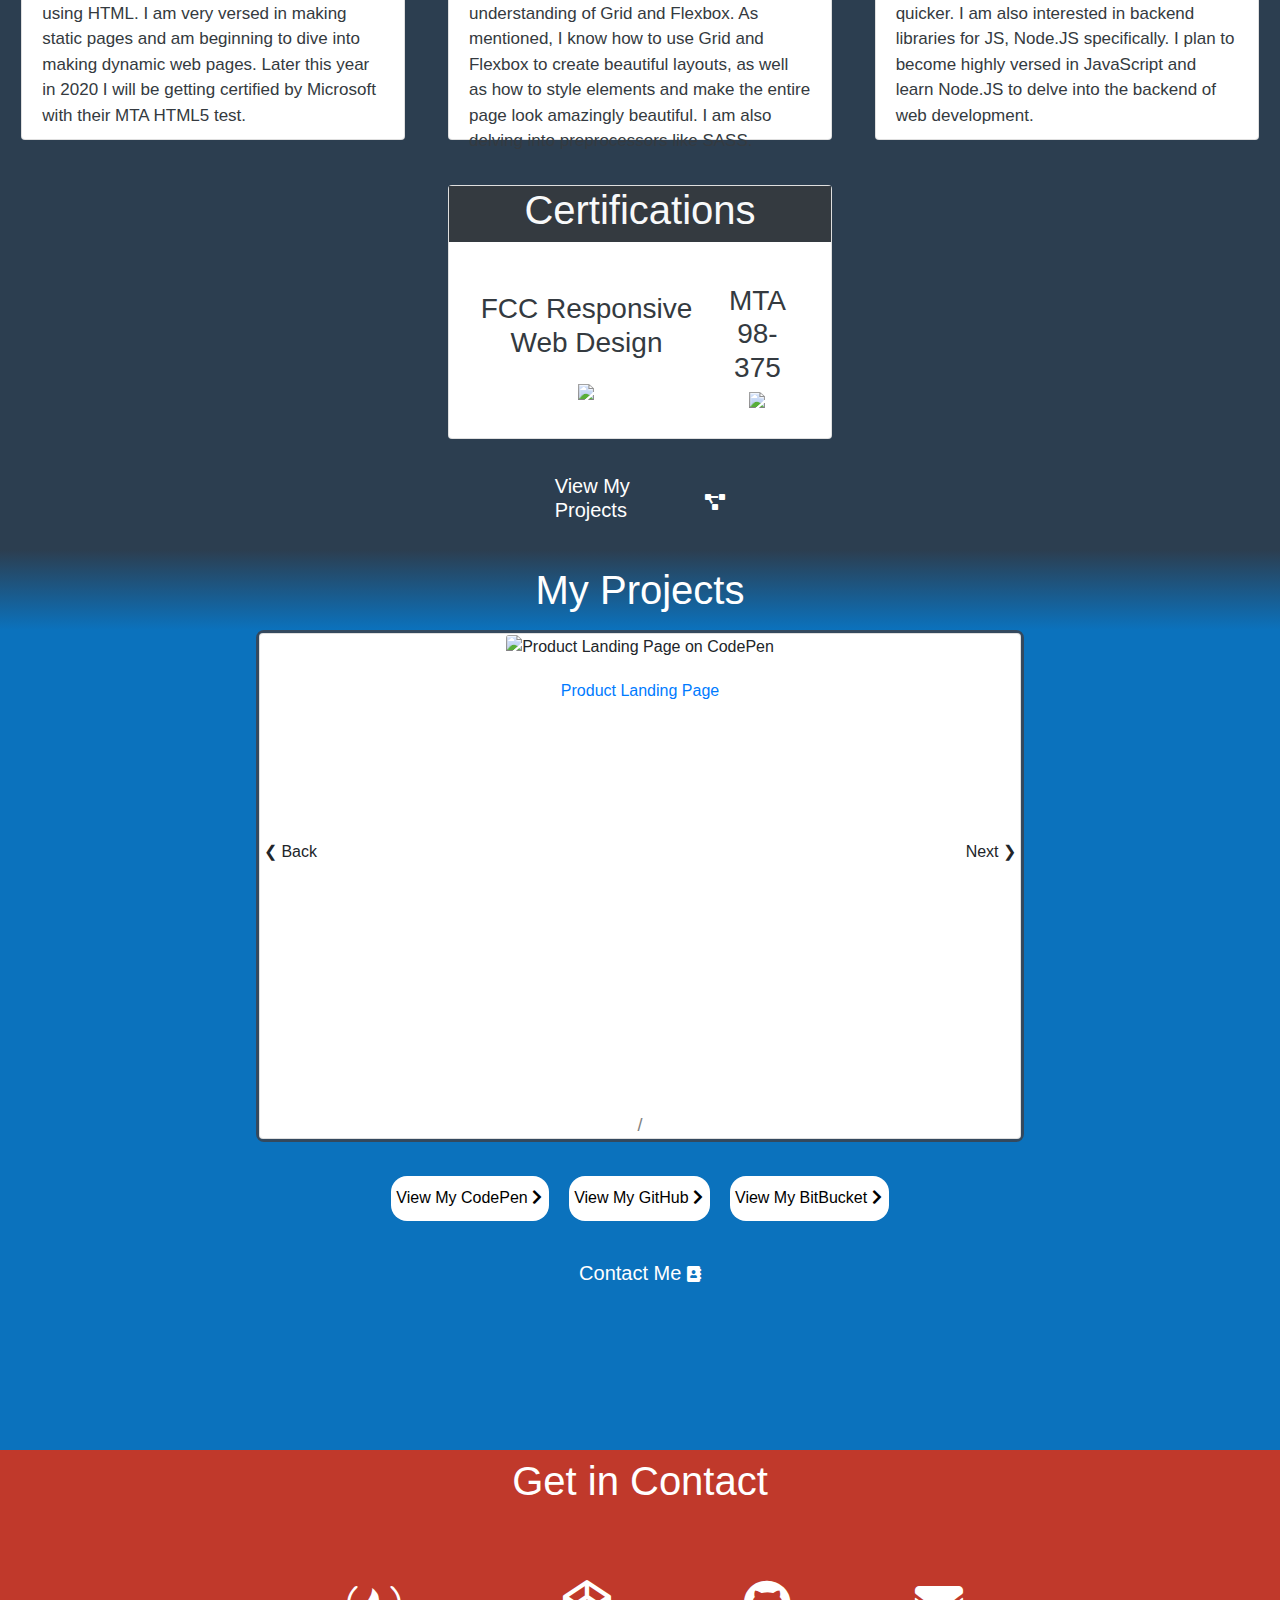
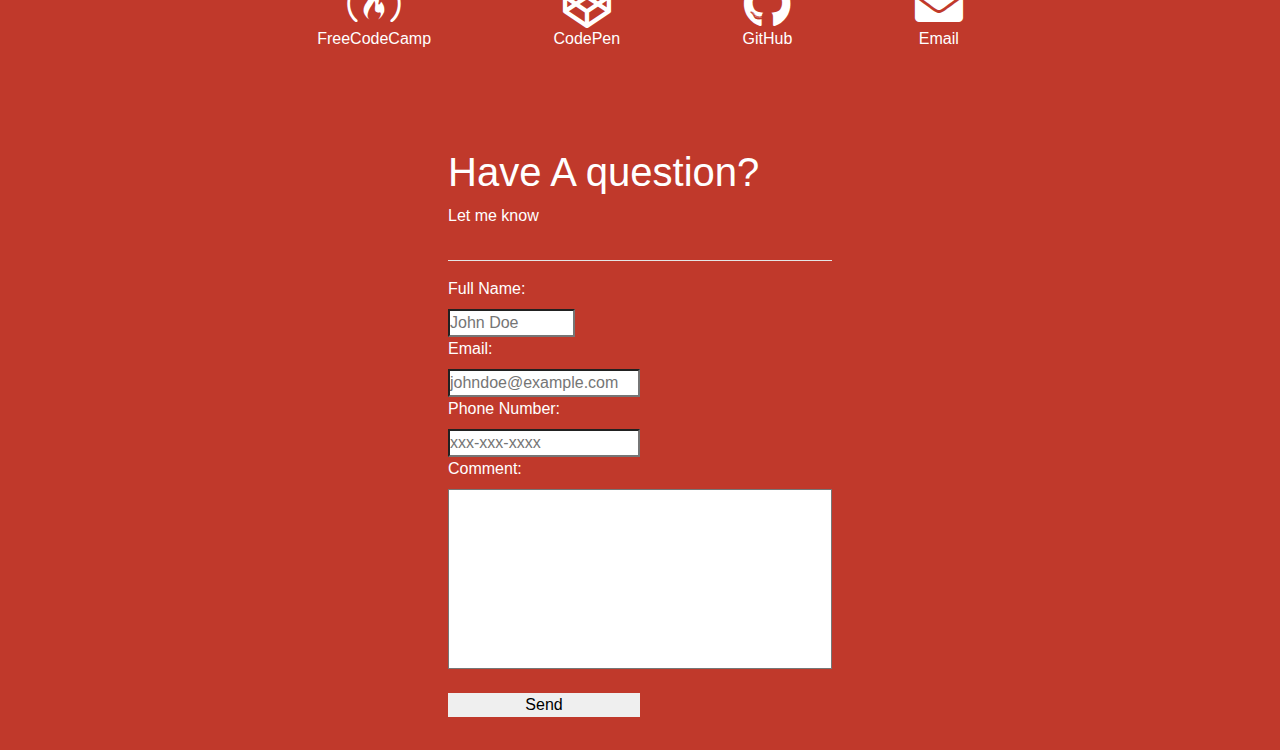
==== commit 774a28b5: "Finished MTA" ====
--- a/index.html
+++ b/index.html
@@ -89,8 +89,8 @@
             <h1> Certifications </h1>
           </div>
           <div class="card-body text-dark" id="gcert-ctnr">
-            <a class="certGroup" href="https://www.freecodecamp.org/certification/jacob_bruce/responsive-web-design" target="_blank"><h3>FCC Responsive Web Design</h3><img src="https://s3-us-west-2.amazonaws.com/s.cdpn.io/1438993/FCC-RWD.png" /> <p>Desc.</p></a>
-            <a class="certGroup"><h1>MTA</h1> <p>Desc2.</p></a>
+            <a class="certGroup" href="https://www.freecodecamp.org/certification/jacob_bruce/responsive-web-design" target="_blank"><h3>FCC Responsive Web Design</h3><img src="https://s3-us-west-2.amazonaws.com/s.cdpn.io/1438993/FCC-RWD.png" /></a>
+            <a class="certGroup" href="https://www.youracclaim.com/badges/8c5cb9d7-14bb-432d-9abe-233d44bbf624/public_url"><h3>MTA 98-375</h3><img src="https://s3-us-west-2.amazonaws.com/s.cdpn.io/1438993/mta-html5-application-development-fundamentals-certified-2020.png" /></a>
           </div>
         </div>
       </div>
--- a/Main.css
+++ b/Main.css
@@ -201,12 +201,14 @@
   
 }
 
+/* Fix this so they are technically aligned w/ each other */
 .certGroup {
   display: flex;
   max-width: 100%;
   flex-wrap: wrap;
   flex-direction: column;
   align-items: center;
+  justify-content: space-around;
   margin: 10px;
   text-decoration: none;
   color: #343A40;
@@ -310,6 +312,7 @@
   left: 50%;
   transform: translateX(-50%);
   color: grey;
+  font-size: 18px;
 }
 
 #slidePos p {
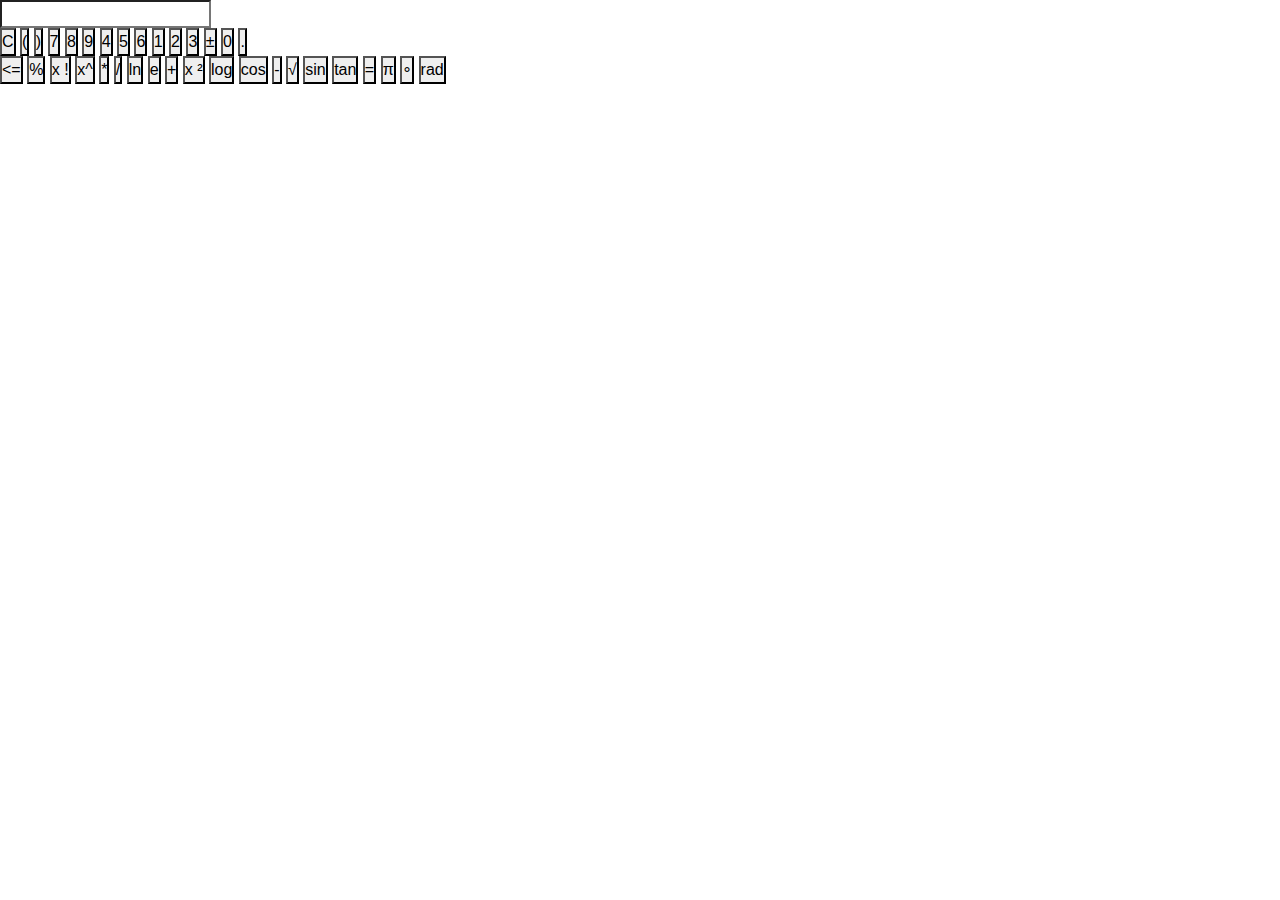
==== commit dc47cfde: "Update index.html" ====
--- a/index.html
+++ b/index.html
@@ -15,220 +15,58 @@
     <script src="https://cdnjs.cloudflare.com/ajax/libs/jquery/3.4.1/jquery.min.js"></script>
     <script src="https://cdnjs.cloudflare.com/ajax/libs/popper.js/1.16.0/popper.min.js"></script>
     <script src="https://cdnjs.cloudflare.com/ajax/libs/twitter-bootstrap/4.4.1/js/bootstrap.min.js"></script>
-    <nav id="navbar">
-      <i class="fas fa-chevron-circle-right fa-3x" id="nav-icon"></i>
-      <div id="nav-sub">
-        <a href="#welcome-section">
-          <i class="fas fa-user fa-2x"></i>
-        </a>
-        <a href="#projects">
-          <i class="fas fa-clipboard-list fa-2x"></i>
-        </a>
-        <a href="#contact">
-          <i class="fas fa-address-card fa-2x"></i>
-        </a>
+    <div class="calculator">
+        <input type="text" id="screen" maxlength="20">
+        <div class="calc-buttons">
+
+          
+
+<div class="functions-one">
+        <button class="button triggers">C</button>
+        <button class="button basic-stuff">(</button>
+        <button class="button basic-stuff">)</button>
+        <button class="button numbers">7</button>
+        <button class="button numbers">8</button>
+        <button class="button numbers">9</button>
+        <button class="button numbers">4</button>
+        <button class="button numbers">5</button>
+        <button class="button numbers">6</button>
+        <button class="button numbers">1</button>
+        <button class="button numbers">2</button>
+        <button class="button numbers">3</button>
+        <button class="button basic-stuff">±</button>
+        <button class="button numbers">0</button>
+        <button class="button basic-stuff">.</button>
+</div>
+    
+
+
+
+        <div class="functions-two">
+            <button class="button triggers">&#60;=</button>
+            <button class="button complex-stuff">%</button>
+            <button class="button complex-stuff">x !</button>
+            <button class="button complex-stuff">x^</button>
+            <button class="button basic-stuff">*</button>
+            <button class="button basic-stuff">/</button>
+            <button class="button complex-stuff">ln</button>
+            <button class="button complex-stuff">e</button>
+            <button class="button basic-stuff">+</button>
+            <button class="button complex-stuff">x ²</button>
+            <button class="button complex-stuff">log</button>
+            <button class="button complex-stuff">cos</button>
+            <button class="button basic-stuff">-</button>
+            <button class="button complex-stuff">√</button>
+            <button class="button complex-stuff">sin</button>
+            <button class="button complex-stuff">tan</button>
+            <button class="button triggers">=</button>
+            <button class="button complex-stuff">&#x003C0;</button>
+            <button class="button complex-stuff">∘</button>
+            <button class="button complex-stuff">rad</button>
+        </div>
+   
       </div>
-    </nav>
-    <header id="heading-section">
-      <div style="text-align: center;">
-        <object data="https://s3-us-west-2.amazonaws.com/s.cdpn.io/1438993/Logo2.svg" type="image/svg+xml"></object>
-        <h1> Hi, I'm Jacob Bruce </h1>
-        <br>
-        <h2> A Front-End Web Developer </h2>
-      </div>
-      <a href="#welcome-section">
-        <i class="fas fa-angle-double-down fa-3x" style="animation: upAndDown 2s linear 1s infinite;"></i>
-      </a>
-    </header>
-    <section id="welcome-section">
-      <div class="center-ctnr" id="prsnl-timg-ctnr">
-        <img class="img-fluid img-thumbnail" src="https://s3-us-west-2.amazonaws.com/s.cdpn.io/1438993/PFPHoco.jpg" alt="Profile Picture" id="personal-thumbnail" onmouseover="pfpHover()" onmouseout="pfpUnHover()" />
-      </div>
-      <article id="about-me">
-        My name is Jacob Bruce and I'm from Rome, Georgia. I'm currently enrolled at Rome High School and graduate in May 2021. I hope to become a Front End web developer and learn some Back End as well, and hopefully become a Full Stack developer eventually. I enjoy building websites from the ground up and creating beautiful webpages. I've always wanted to create an online platform or large-scale website. Outside of programming I enjoy playing soccer <i class="fas fa-futbol"></i> and currently play club soccer at SSA North Georgia and for my high school Varsity team. After graduating high school I'd like to get a entry-level job and hopefully go to college and earn a degree in Web Design.
-      </article>
-      <div id="whatIDo" class="center-ctnr">
-        <h1> What I do </h1>
-      </div>
-      <div id="card-ctnr">
-        <div class="card" id="htmlCard">
-          <div class="card-title bg-dark text-light text-center">
-            <h1> HTML5 </h1>
-          </div>
-          <div class="card-body text-dark"> 
-            <img src="https://s3-us-west-2.amazonaws.com/s.cdpn.io/1438993/html5-logo.svg" style="width:40%;height:40%;float:left;" alt="HTML5"/>
-            <p> 
-              I have been learning and practicing HTML since late 2015. I started out on a snow day from school because I wanted to make my own Minecraft website. It started out very rough, like getting font-size mixed up with text-size, but ever since then I have been ethused in making webpages using HTML. I am very versed in making static pages and am beginning to dive into making dynamic web pages. Later this year in 2020 I will be getting certified by Microsoft with their MTA HTML5 test.
-            </p>
-          </div>
-        </div>
-        <div class="card" id="cssCard">
-          <div class="card-title bg-dark text-light text-center">
-            <h1> CSS3 </h1>
-          </div>
-          <div class="card-body text-dark"> 
-            <img src="https://s3-us-west-2.amazonaws.com/s.cdpn.io/1438993/css3-logo.svg" style="width:40%;height:40%;float:left;" alt="CSS3"/>
-            <p>
-              I have been learning CSS since I started learning HTML to style it. I started out using inline CSS and gradually moved to the style tag and then to seperate stylesheets. I have grown my knowledge in CSS greatly, from forgetting how to change the font-size to an almost full understanding of Grid and Flexbox. As mentioned, I know how to use Grid and Flexbox to create beautiful layouts, as well as how to style elements and make the entire page look amazingly beautiful. I am also delving into preprocessors like SASS.
-            </p>
-          </div>
-        </div>
-        <div class="card" id="laterCard">
-          <div class="card-title bg-dark text-light text-center">
-            <h1> JavaScript </h1>
-          </div>
-          <div class="card-body text-dark"> 
-            <img src="https://s3-us-west-2.amazonaws.com/s.cdpn.io/1438993/js5-logo.svg" style="width: 40%;height:40%; float:left;" alt="JS5"/>
-            <p> 
-              I have always been interested in JavaScript and have begun learning it recently. I enjoy making my pages interactive and manipulation data. I have begun learning JS5 and have delved into libraries such as JQuery which make learning and programming JS easier and quicker. I am also interested in backend libraries for JS, Node.JS specifically. I plan to become highly versed in JavaScript and learn Node.JS to delve into the backend of web development.
-            </p>
-          </div>
-        </div>
-        <div class="card" id="certCard">
-          <div class="card-title bg-dark text-light text-center">
-            <h1> Certifications </h1>
-          </div>
-          <div class="card-body text-dark" id="gcert-ctnr">
-            <a class="certGroup" href="https://www.freecodecamp.org/certification/jacob_bruce/responsive-web-design" target="_blank"><h3>FCC Responsive Web Design</h3><img src="https://s3-us-west-2.amazonaws.com/s.cdpn.io/1438993/FCC-RWD.png" /></a>
-            <a class="certGroup" href="https://www.youracclaim.com/badges/8c5cb9d7-14bb-432d-9abe-233d44bbf624/public_url"><h3>MTA 98-375</h3><img src="https://s3-us-west-2.amazonaws.com/s.cdpn.io/1438993/mta-html5-application-development-fundamentals-certified-2020.png" /></a>
-          </div>
-        </div>
-      </div>
-      <div id="toProj">
-        <a href="#projects">
-          <h5> View My Projects </h5>
-          <i class="fas fa-project-diagram"></i>
-        </a>
-      </div>
-    </section>
-    <section id="projects">
-      <h1 id="proj-sec-title"> My Projects </h1>
-      <div id="proj-g-ctnr">
-        <div id="slideshow-ctnr">
-        <div class="ss-obj">
-          <div class="project-tile card">
-            <img class="card-img-top" src="https://i.imgur.com/QdYZKJm.png" alt="Product Landing Page on CodePen" />
-            <div class="card-body">
-              <a class="card-link" href="https://codepen.io/Jacob-Bruce/pen/povvYro" target="_blank"> Product Landing Page </a>
-            </div>
-          </div>
-        </div>
-        <div class="ss-obj">
-          <div class="project-tile card">
-            <img class="card-img-top" src="https://i.imgur.com/Fvy6zBQ.png" alt="Technical Documentation Page on CodePen" />
-            <div class="card-body">
-              <a class="card-link" href="https://codepen.io/Jacob-Bruce/pen/BEEwgm" target="_blank"> Technical Documentation Page </a>
-            </div>
-          </div>
-        </div>
-        <div class="ss-obj">
-          <div class="project-tile card">
-            <img class="card-img-top" src="https://i.imgur.com/29gOL0o.png" alt="Information Form on CodePen" />
-            <div class="card-body">
-              <a class="card-link" href="https://codepen.io/Jacob-Bruce/pen/NmbdGJ" target="_blank"> Information Form </a>
-            </div>
-          </div>
-        </div>
-        <div class="ss-obj">
-          <div class="project-tile card">
-            <img class="card-img-top" src="https://i.imgur.com/FCxvgwI.png" alt="Glossary Page on CodePen"/>
-            <div class="card-body">
-              <a class="card-link" href="https://codepen.io/Jacob-Bruce/pen/WNNEVLK" target="_blank"> Glossary Page </a>
-            </div>
-          </div>
-        </div>
-        <div class="ss-obj">
-          <div class="project-tile card">
-            <img class="card-img-top" src="https://i.imgur.com/51404js.png" alt="Tribute Page 1 of 2 on CodePen" />
-            <div class="card-body">
-              <a class="card-link" href="https://codepen.io/Jacob-Bruce/pen/yrzWEe" target="_blank"> Tribute Page (1 of 2) </a>
-            </div>
-          </div>
-        </div>
-        <div class="ss-obj">
-          <div class="project-tile card">
-            <img class="card-img-top" src="https://i.imgur.com/tkwtBOj.png" alt="Tribute Page 2 of 2 on CodePen"/>
-            <div class="card-body">
-              <a class="card-link" href="https://codepen.io/Jacob-Bruce/pen/ddwwdB" target="_blank"> Tribute Page (2 of 2) </a>
-            </div>
-          </div>
-        </div>
-        <div class="ss-obj">
-          <div id="moreProjSlide">
-            <h1> Wanna see more?</h1>
-            <p> I post my projects accross many sites such as GitHub and CodePen. It would be too long if I put them all here, so I've provided links to the various sites I post my projects to. Click the links below to see more projects from me. They will open in a different tab so you won't have to navigate back here.</p>
-            <i class="fas fa-arrow-down fa-5x" style="animation: upAndDown 2s linear infinite;"></i>
-            <br>
-            <p> Hope you enjoy! </p>
-          </div>
-        </div>
-        <div id="slideBtn-ctnr">
-          <a class="slideBtn" onclick="lastSlide();">&#10094; Back </a>
-          <a class="slideBtn" onclick="nextSlide();">Next &#10095;</a>
-        </div>
-        <div id="slidePos"><p id="currentSlide"></p><p>/</p><p id="slideAmount"></p></div>
-      </div>
-      </div>
-      <br/>
-      <div style="display: flex;width:100%;justify-content:center;">
-        <form action="https://codepen.io/Jacob-Bruce/pens/public" method="get" target="_blank">
-          <button class="full-proj" type="submit">
-            View My CodePen
-            <i class="fas fa-chevron-right"></i>
-          </button>
-        </form>
-        <form action="https://github.com/JacobTyBruce" method="get" target="_blank">
-          <button class="full-proj" type="submit">
-            View My GitHub
-            <i class="fas fa-chevron-right"></i>
-          </button>
-        </form>
-        <form action="https://bitbucket.org/JacobTyBruce/" method="get" target="_blank">
-          <button class="full-proj" type="submit">
-            View My BitBucket
-            <i class="fas fa-chevron-right"></i>
-          </button>
-        </form>
-      </div>
-      <span style="height:2vh"></span>
-      <a href="#contact" id="to-contact"> <h5 style="display:inline;"> Contact Me </h5> <i class="fas fa-address-book"></i> </a>
-    </section>
-    <section id="contact">
-      <h1 id="contact-title"> Get in Contact </h1>
-      <div id="contact-icons">
-        <a id="profile-link" href="https://www.freecodecamp.org/jacob_bruce" target="_blank">
-          <i class="fab fa-free-code-camp fa-3x"></i>
-          <h6> FreeCodeCamp </h6>
-        </a>
-        <a id="cdpn-icon" href="https://codepen.io/Jacob-Bruce" target="_blank">
-          <i class="fab fa-codepen fa-3x"></i>
-          <h6> CodePen </h6>
-        </a>
-        <a id="github-icon" href="https://github.com/JacobTyBruce" target="_blank">
-          <i class="fab fa-github fa-3x"></i>
-          <h6> GitHub </h6>
-        </a>
-        <a id="email-icon" href="mailto:jacobbrucedev@gmail.com?Subject=">
-          <i class="fas fa-envelope fa-3x"></i>
-          <h6> Email </h6>
-        </a>
-      </div>
-      <form id="response-form" action="Main.php" method="POST">
-        <h1> Have A question? </h1>
-        <p> Let me know </p>
-        <hr style="background:white">
-        <label for="fullName"> Full Name: </label>
-        <input type="text" name="fullName" id="fullName" placeholder="John Doe" required />
-        <label for="email"> Email: </label>
-        <input type="email" name="email" id="email" placeholder="johndoe@example.com" required />
-        <label for="tel"> Phone Number: </label>
-        <input type="tel" name="tel" id="tel" placeholder="xxx-xxx-xxxx" />
-        <label for="comment"> Comment: </label>
-        <textarea id="comment-area" name="comment" required> </textarea>
-        <br />
-        <button type="submit" id="send-btn" name="submit"> Send </button>
-      </form>
-    </section>
+    </div>
       <script src="Main.js"></script>
   </body>
   </html>
